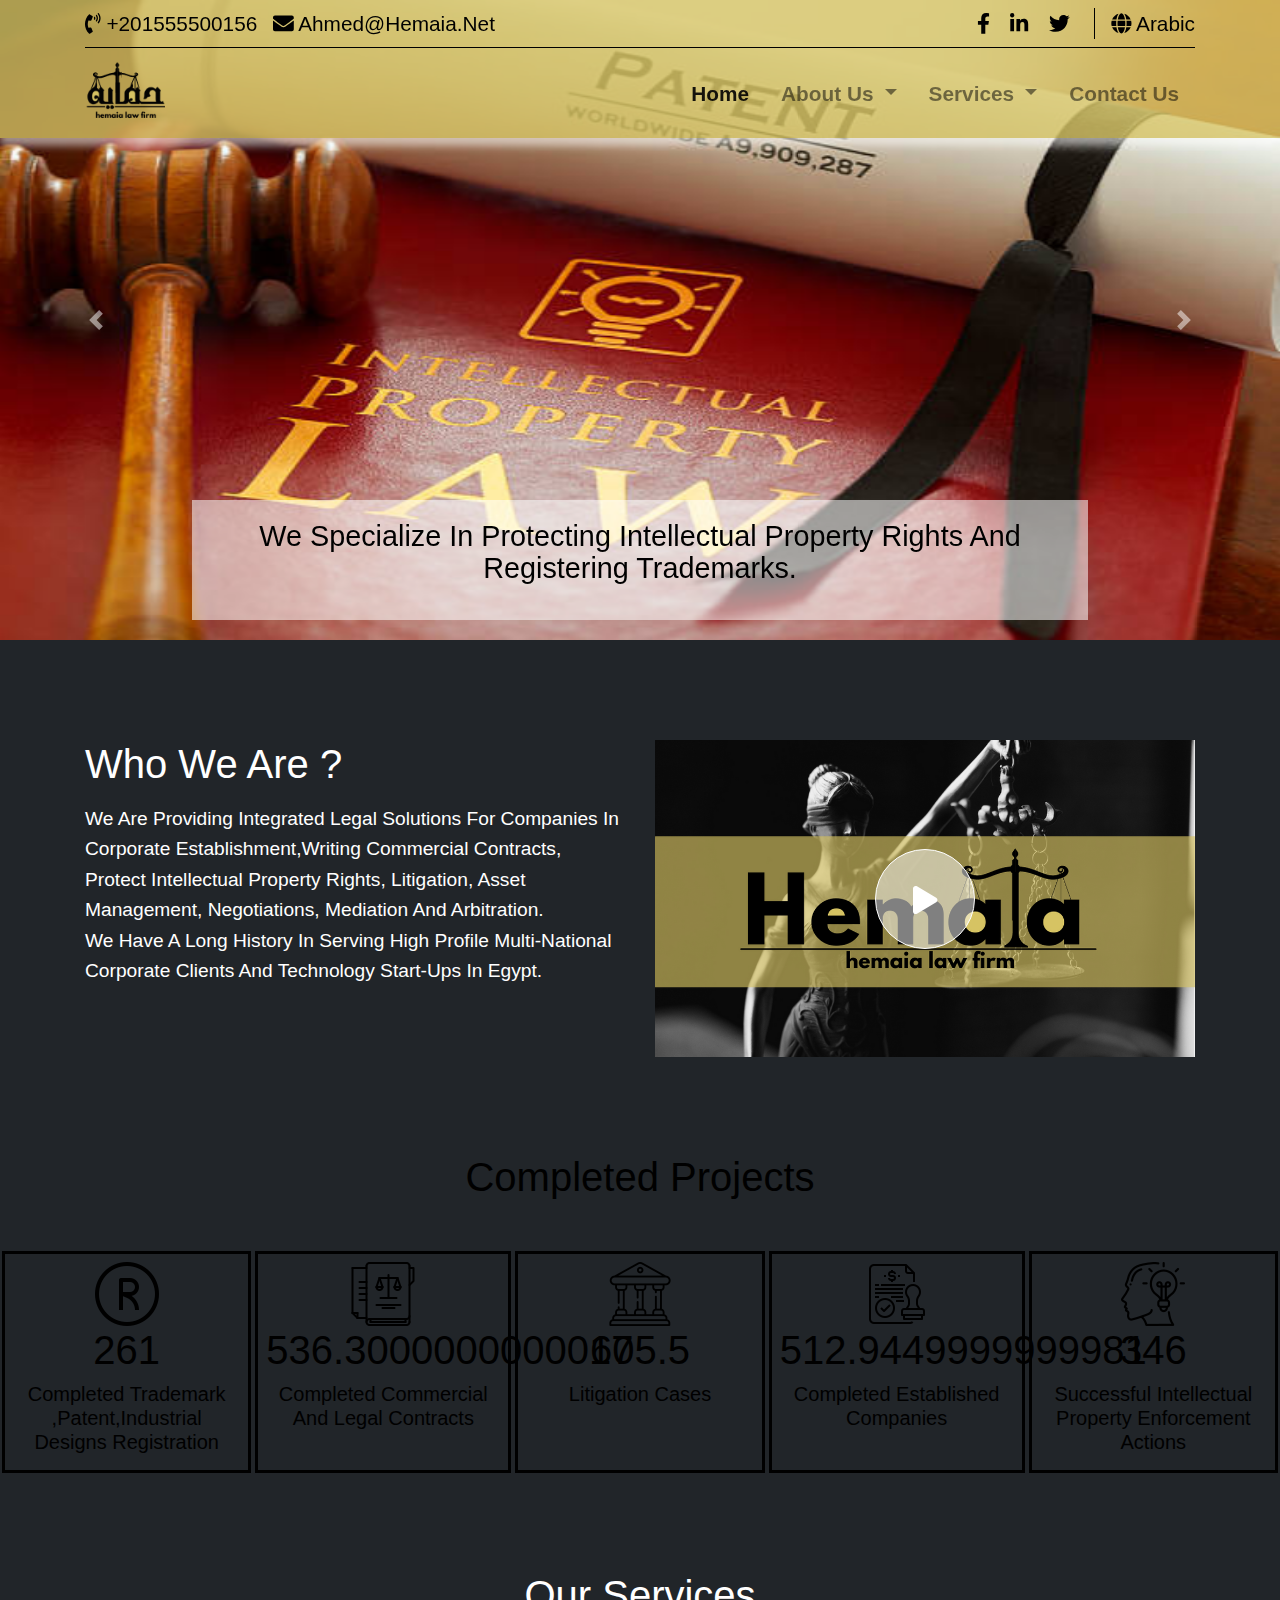
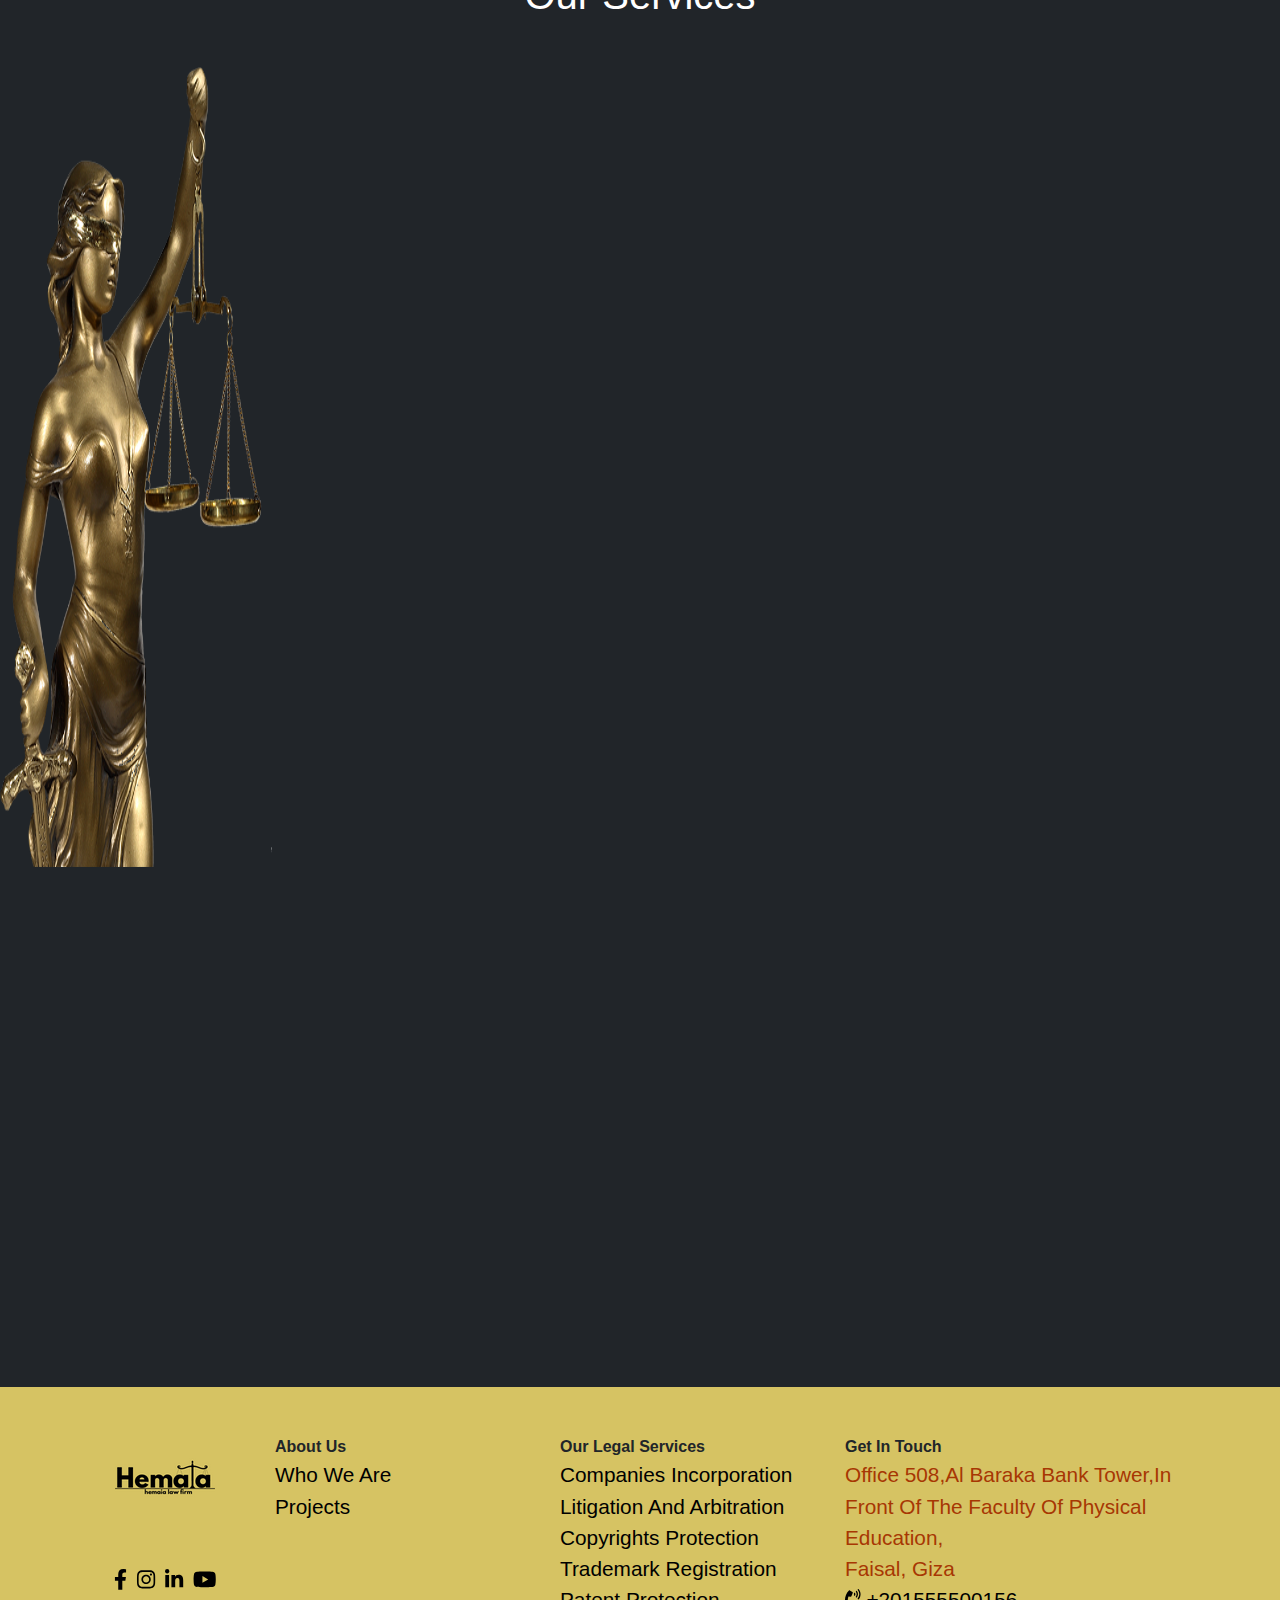
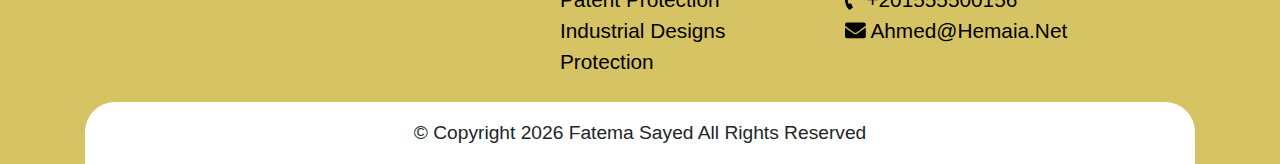
==== index.html @ 81401837 "Update index.html" ====
<!DOCTYPE html>
<html lang="en">

<head>
	<meta charset="UTF-8">
	<meta name="viewport" content="width=device-width, initial-scale=1.0, viewport-fit=cover">
	<meta http-equiv="X-UA-Compatible" content="ie=edge">
	<title>Hemaia law firm</title>
	<link rel="canonical" href="https://hemaia.net" />
	<meta content=""
		description="legal services,intellectual propperty law, Litigation And Arbitration Services,Industrial Design Protection ">
	<link rel="shortcut icon" href="img/hemaia4.png">

	<!-- Bootstrap 4.5 CSS -->
	<link rel="stylesheet" href="css/bootstrap.min.css">
	<!-- Style CSS -->
	<link rel="stylesheet" href="css/style.css">
	<!-- Google Fonts -->

	<!--AOS animation library-->
	<link href="https://unpkg.com/aos@2.3.1/dist/aos.css" rel="stylesheet">
</head>

<body>

	<!-- Top Bar -->
	<header>
		<div class="container">
			<div class="head-header">
				<div class="d-flex align-items-center justify-content-between">
					<div class="left-head">
						<a href="tel:+201555500156"><i class="fas fa-phone-volume"></i> <span
								class="phone-rtl">+201555500156</span> </a>
						<a href="mailto:ahmed@hemaia.net"><i class="fas fa-envelope"></i>
							ahmed@hemaia.net</a>
					</div>
					<div class="right-head d-flex align-items-center">
						<div class="social-head">
							<a href="https://www.facebook.com/hemaialaw" target="_blank"><i
									class="fab fab fa-facebook-f"></i></a>

							<a href="https://www.linkedin.com/company/hemaialaw" target="_blank"><i
									class="fab fab fa-linkedin-in"></i></a>
							<a href="https://www.twitter.com/hemaialaw" target="_blank"><i
									class="fab fab fa-twitter"></i></a>
						</div>
						<a rel="alternate " class="d-block langs" hreflang="ar" data-toggle="tooltip"
							data-placement="bottom" title="" href="ar/الرئيسيه.html">
							<i class="fa fa-globe"></i>
							Arabic
						</a>
					</div>
				</div>
			</div>

			<!-- Navigation -->
			<nav class="navbar navbar-expand-lg navbar-light">
				<a class="navbar-brand" href="index.html"><img src="img/sitelogo3.png" alt="logo"></a>
				<button class="navbar-toggler" type="button" data-toggle="collapse" data-target="#navbarResponsive">
					<span class="navbar-toggler-icon"></span>
				</button>
				<div class="collapse navbar-collapse" id="navbarResponsive">
					<ul class="navbar-nav ml-auto ">
						<li class="nav-item">
							<a class="nav-link active" href="#">Home</a>
						</li>

						<li class="nav-item dropdown">
							<a class="nav-link dropdown-toggle" href="#" id="navbarDropdown" role="button"
								data-toggle="dropdown">
								about us
							</a>
							<ul class="dropdown-menu" aria-labelledby="navbarDropdown">
								<li><a class="dropdown-item" href="#who-we-are">who we are</a></li>
								<li>
									<hr class="dropdown-divider">
								</li>
								<li><a class="dropdown-item" href="#projects">projects</a></li>
								<li>
									<hr class="dropdown-divider">
								</li>

							</ul>
						</li>
						<li class="nav-item dropdown">
							<a class="nav-link dropdown-toggle" href="#" id="navbarDropdown" role="button"
								data-toggle="dropdown">
								services
							</a>
							<ul class="dropdown-menu" aria-labelledby="navbarDropdown">
								<li><a class="dropdown-item" href="en/Companies-Incorporation.html">companies
										Incorporation</a></li>
								<li>
									<hr class="dropdown-divider">
								</li>
								<li><a class="dropdown-item" href="en/Litigation-And-Arbitration.html">Litigation And
										Arbitration</a></li>
								<li>
									<hr class="dropdown-divider">
								</li>
								<li><a class="dropdown-item" href="en/Copyrights-protection.html">Copyrights
										protection</a></li>
								<li>
									<hr class="dropdown-divider">
								</li>
								<li><a class="dropdown-item" href="en/Trademark-Registration.html">Trademark
										Registration</a></li>
								<li>
									<hr class="dropdown-divider">
								</li>
								<li><a class="dropdown-item" href="en/Patent-Protection.html">patent protection</a></li>
								<li>
									<hr class="dropdown-divider">
								</li>
								<li><a class="dropdown-item" href="en/Industrial-Design-Protection.html">Industrial
										Designs Protection</a></li>
							</ul>
						</li>
						<li class="nav-item">
							<a class="nav-link" href="#contact-us">contact us</a>
						</li>

					</ul>

				</div>
			</nav>
		</div>
	</header>
	<!-- End Top Bar -->
	<div class="all">
		<!-- Image Carousel -->

		<div id="carousel" class="carousel slide" data-ride="carousel" data-interval="7000">
			<!-- Carousel Content -->
			<div class="carousel-inner">
				<div class="carousel-item active">
					<img src="img/carousel/1.jpg" class="w-100" alt="...">
					<div class="carousel-caption d-md-block" data-aos="zoom-in">

						<p>We specialize in protecting intellectual property rights and registering trademarks.</p>
					</div>
				</div>
				<div class="carousel-item">
					<img src="img/carousel/2.jpg" class=" w-100" alt="...">
					<div class="carousel-caption d-md-block">

						<p>We resolve disputes between parties in local and international courts.</p>
					</div>
				</div>
				<div class="carousel-item">
					<img src="img/carousel/3.jpg" class="w-100" alt="...">
					<div class="carousel-caption d-md-block">

						<p>Experts in establishing companies and choosing the most appropriate legal entity for your
							business.</p>
					</div>
				</div>
			</div>

			<!-- Previous & Next Buttons -->
			<a href="#carousel" class="carousel-control-prev" role="button" data-slide="prev">
				<span class="carousel-control-prev-icon"></span>
			</a>
			<a href="#carousel" class="carousel-control-next" role="button" data-slide="next">
				<span class="carousel-control-next-icon"></span>
			</a>

		</div>



		<!-- End Carousel Content -->


		<!-- who we are section  -->
		<section class="section-aboutus pb-5" id="who-we-are">
			<div class="container">
				<div class="row">
					<div class="col-md-6">
						<div class="txt-about">
							<strong class="h1 d-block">Who We Are ?</strong>
							<p>
							</p>
							<p>we are Providing integrated legal solutions for companies in corporate establishment,Writing commercial contracts, protect intellectual property rights, litigation, asset management, negotiations, mediation and arbitration.
								<br>
								 We have a long history in serving high profile multi-national corporate clients and technology start-ups in Egypt.
								</p>
						
						
						</div>
					</div>
					<div class="col-md-6">
						<div class="img-about">
							<img src="img/1.png" class="img-fluid" alt="hemaialaw">
							<div id="play" data-fancybox="" class="btn-play-vid" savefrom_lm_index="0" savefrom_lm="1">
								<i class="fas fa-sm fa-play"></i></div>
						</div>
						<div class="overlay">
							<div class="vido">
								<iframe width="560" height="315" src="https://www.youtube.com/embed/O90kSaOkLmg" title="YouTube video player" frameborder="0" allow="accelerometer; autoplay; clipboard-write; encrypted-media; gyroscope; picture-in-picture" allowfullscreen></iframe>
							</div>
						</div>
					</div>
				</div>
			</div>
		</section>

		<!-- counter section -->
		<section class="section-counter py-5" id="projects">
			<div class="sec-title text-center mb-5">
				<strong class="h1 d-block">completed projects</strong>
			</div>
			<div class="d-flex">
				<div class="item-counter w_20">
					<div class="icon-img"><img src="img/trademark.png" alt=""></div>
					<div class=" counter h1 d-block " data-target="300">0</div>
					<strong class="h5 d-block title">Completed Trademark ,Patent,industrial designs
						registration</strong>
				</div>
				<div class="item-counter w_20">
					<div class="icon-img"><img src="img/case.png" alt=""></div>
					<div class="counter h1 d-block " data-target="620">0</div>
					<strong class="h5 d-block title">Completed Commercial and legal contracts</strong>
				</div>
				<div class="item-counter w_20">
					<div class="icon-img"><img src="img/court.png" alt=""></div>
					<div class="counter h1 d-block " data-target="700">0</div>
					<strong class="h5 d-block title">Litigation Cases </strong>
				</div>
				<div class="item-counter w_20">
					<div class="icon-img"><img src="img/certificate.png" alt=""></div>
					<div class="counter h1 d-block " data-target="593">0</div>
					<strong class="h5 d-block title">Completed established companies</strong>
				</div>
				<div class="item-counter w_20">
					<div class="icon-img"><img src="img/idea.png" alt=""></div>
					<div class="counter h1 d-block " data-target="400">0</div>
					<strong class="h5 d-block title">Successful Intellectual Property Enforcement Actions</strong>
				</div>
			</div>
		</section>



		<!-- start 6 flex boxes services Section -->
		<div class="sec-title text-center my-5" id="our-services">
			<strong class="h1 d-block">our services</strong>
		</div>
		<div class="back">
			<img src="img/justice.png">
		</div>

		<div class="our-services " id="our-services">

			<div class="service">
				<div class="box" data-aos="zoom-in" id="box 1">
					<div class="sora"><img src="img/3.jpg" alt="Intellectual-property"></div>
					<div class="content">
						<h3>Companies Incorporation Law </h3>
						<p> Incorporation is the legal process used to form a corporate entity or company
							We are specialize in Arab and international corporate law
						</p>
						<button><a href="en/Companies-Incorporation.html">learn more</a></button>
					</div>
				</div>

				<div class="box" data-aos="zoom-in" id="box 2">
					<div class="sora"> <img src="img/Trademark registration.jpg" alt="Trademark-registration"></div>
					<div class="content">
						<h3>Trademark registration</h3>
						<p>
							a trademark is the most important asset in your Business
							we providing you with a customized approach on protecting and enforcing your trademark(s)
						</p>

						<button><a href="en/Trademark-Registration.html">learn more</a></button>
					</div>
				</div>


				<div class="box" data-aos="zoom-in" id="box 3">
					<div class="sora"> <img src="img/patent5.jpg" alt="Patent-Protection"></div>
					<div class="content">
						<h3>patent protection</h3>
						<p>with us the invention cannot be commercially made, used, distributed or sold without the
							patent owner's consent.

						</p>
						<button><a href="en/Patent-Protection.html">learn more</a></button>
					</div>
				</div>

				<div class="box" data-aos="zoom-in" id="box 4">
					<div class="sora"><img src="img/copyright.jpg" alt="Copyrights-protection"></div>
					<div class="content">
						<h3>copyrights</h3>
						<p>we register and protect all the different types of works, including paintings,
							photographs, illustrations, musical compositions, sound recordings, computer programs,
							books, poems, blog posts, movies, architectural works, plays, and so much more!

						</p>
						<button><a href="en/Copyrights-protection.html">learn more</a></button>
					</div>
				</div>

				<div class="box" data-aos="zoom-in" id="box 5">
					<div class="sora"><img src="img/patent2.jpg" alt="Industrial-Design-Protection"></div>
					<div class="content">
						<h3> industrial designs protection</h3>
						<p>We take all legal measures to prevent third parties from making, selling or importing
							articles bearing or embodying a design which is a copy, or substantially a copy, of the
							protected design,
						</p>
						<button><a href="en/Industrial-Design-Protection.html">learn more</a></button>
					</div>
				</div>

				<div class="box" data-aos="zoom-in" id="box 6">
					<div class="sora"> <img src="img/2.jpg" alt="Litigation-And-Arbitration"></div>
					<div class="content">
						<h3>Litigation and Arbitration services</h3>
						<p>We resolve disputes between parties in local and international courts
						</p>
						<button><a href="en/Litigation-And-Arbitration.html">learn more</a></button>
					</div>
				</div>
			</div>
		</div>


	</div>


	<!-- Start footer -->
	<footer class="pt-5" id="contact-us">
		<div class="container">
			<div class="row">
				<div class="col-md-2">
					<div class="wedget-footer">
						<div class="logo-footer text-center">
							<img src="img/sitelogo.png" class="img-fluid d-block m-auto" alt="">
						</div>
						<div class="social-footer mt-4  d-flex justify-content-center align-items-center">
							<a href="https://www.facebook.com/officialNALandPartners" target="_blank"><i
									class="fab fab fa-facebook-f"></i></a>
							<a href="https://www.instagram.com/nal.law.firm" target="_blank"><i
									class="fab fab fa-instagram"></i></a>
							<a href="https://www.linkedin.com/company/nal-&amp;-partners/" target="_blank"><i
									class="fab fab fa-linkedin-in"></i></a>
							<a href="https://www.youtube.com/channel/UCwtufWCZyYwvlCOz3Xok8Og" target="_blank"><i
									class="fab fab fa-youtube"></i></a>
						</div>
					</div>
				</div>
				<div class="col-md-3">
					<div class="wedget-footer">
						<strong class="title d-block">about us</strong>
						<ul>
							<li><a href="#who-we-are">who we are</a></li>

							<li><a href="#projects">projects</a></li>
						</ul>
					</div>
				</div>
				<div class="col-md-3">
					<div class="wedget-footer">
						<strong class="title d-block">our legal Services</strong>
						<ul>
							<li><a href="en/Companies-Incorporation.html">companies Incorporation</a></li>

							<li><a href="en/Litigation-And-Arbitration.html">Litigation And Arbitration</a></li>

							<li><a href="en/Copyrights-protection.html">Copyrights protection</a></li>

							<li><a href="en/Trademark-Registration.html">Trademark Registration</a></li>

							<li><a href="en/Patent-Protection.html">patent protection</a></li>

							<li><a href="en/Industrial-Design-Protection.html">Industrial Designs Protection</a></li>
						</ul>
					</div>
				</div>
				<div class="col-md-4">
					<div class="wedget-footer">
						<strong class="title d-block">Get In Touch</strong>
						<ul class="d-block contact-info-footer">
							<li class="address">
								Office 508,Al Baraka Bank Tower,In front of the Faculty of Physical Education,<br>
								Faisal, Giza
							</li>
							<li><a href="tel:+201555500156"><i class="fas fa-phone-volume"></i> <span
										class="phone-rtl">+201555500156</span> </a></li>
							<li><a href="mailto:ahmed@hemaia.net"><i class="fas fa-envelope"></i>
									ahmed@hemaia.net</a></li>
						</ul>
					</div>
				</div>
			</div>
			<div class="copyrights mt-4 text-center">
				<p class="m-0">© Copyright
					<script type="text/javascript">
						var d = new Date();
						document.write(d.getFullYear());
					</script>
					fatema sayed All Rights Reserved
				</p>
				<!--<p class="m-0">Design and Developed <a href="">E-Bakers</a></p>-->
			</div>
		</div>
	</footer>



	<!-- jQuery -->
	<script src="js/jquery-3.5.1.min.js"></script>
	<!-- Bootstrap 4.5 JS -->
	<script src="js/bootstrap.min.js"></script>
	<!-- Popper JS -->
	<script src="js/popper.min.js"></script>
	<!-- Font Awesome -->
	<script src="js/all.min.js"></script>
	<script src="js/main.js"></script>
	<!-- End Script Source Files -->
	<!--AOS library-->
	<script src="https://unpkg.com/aos@2.3.1/dist/aos.js"></script>
	<script>
		AOS.init({
			duration: 2000,

		});
	</script>
</body>

</html>
---- css/style.css ----
/*-- Body Reset --*/
body {
  overflow-x: hidden;
  margin: 0;

  font-weight: 400;
  line-height: 1.5;
  background-color: #fff;
  -webkit-text-size-adjust: 100%;
  box-sizing: border-box;
}
html{
  scroll-behavior:smooth;
}
.all{
  background-color: #212529;
  color:white;
}
:root {
  --mainColor: #D6C363 ;
  --mainColorRGB:white;
  --secondColor:black;
}
p{
  
  line-height: 1.9rem;
  font-size: 1.2rem;
}
ul {
  list-style: none;
  padding: 0;
  margin: 0;
}
a{
  text-decoration: none;
  color:var(--secondColor);
  font-size: 1.3rem;
}
a:hover{
  color:var(--mainColorRGB)!important;
}
h3{
  color:black;
  font-weight: bolder;
  padding:2% 0 0 0;
}

/*============= TOP BAR HEADER =============*/
header {
 position:absolute;
  top: 0;
  left: 0;
  width: 100%;
  z-index: 9;
  background-color:#d6c363cb;
  box-shadow: 0 .5rem .5rem rgba(255, 255, 255, 0.541);
  
}
.head-header {
  border-bottom: 1px solid black;
  padding: .5rem 0;

}

.head-header .left-head a {
  font-family: 'Rubik', sans-serif;
  font-weight: 100;
}

.head-header .left-head a:first-child {
  margin-right: .6rem
}

.head-header .left-head a i {
  width: 20px;
}


.social-head a {
  color: black;
  margin: auto .5rem;
}

.social-head a i {
  transition: 0.4s;
}

.social-head a:hover {
  color: #D6C363;
}

.relative{
  position: relative;
  background-color: #D6C363;
}
.head-header .right-head a.langs {
  margin-left: 1rem;
  border-left: 1px solid black;
  padding-left: 1rem;
}

/*============= NAVIGATION =============*/
.navbar-brand img{
 max-height:5rem;
}
.navbar{
  padding:0
  
}
  
.nav-item{
  padding:.5rem;

  font-weight: bolder;

}
.dropdown-menu{
  background-color:#d6c363;
  border: transparent;
}

.dropdown-item{
  padding-left: 5px;
  padding-right: 5px;
 
  text-align: center;
 
}
.dropdown-item:hover{
  background-color: transparent;
}


.carousel-caption{
  color:black;
  
  background-color: rgba(255, 255, 255, 0.548);
  overflow-x: hidden;
}
.carousel-caption p{

  font-size: 1.8rem;
  line-height: 2rem;
}


.carousel-item{
  height: 40rem;
}
.carousel-item img{
  height: 100%;
}
/*start about us section*/
.section-counter {
  background-size: cover;
  background-attachment: fixed;
  position: relative;
  z-index: 1;
  background-image: url(../img/counterbacground.png);
  background-position: center;
  color:black;
  margin: auto;
}
.txt strong, body {
  /* font-family: 'Rubik', sans-serif; */
  font-family: 'Poppins', sans-serif;
  text-transform: capitalize !important;
}
.item-counter {
  padding: .5rem;
  text-align: center;
  border: 3px solid black;
  margin:2px;
  background-color: transparent;
}

.w_20 {
  width: 20%;
}


.section-aboutus{
  margin-top:100px;
}
.btn-play-vid {
  position: absolute;
  top: 50%;
  left: 50%;
  transform: translate(-50%, -50%);
  display: inline-block;
  width: 100px;
  height: 100px;
  line-height: 100px;
  text-align: center;
  border-radius: 50%;
  background-color: rgba(255, 255, 255, 0.5);
  border: 1px solid #fff;
  color: #fff;
  font-size: 2rem;
  animation: shadow-pulse 1s infinite;
  cursor: pointer;
  z-index: 1;
}
.img-about {
  position: relative;
}
.img-about::before {
  content: "";
  position: absolute;
  top: 0;
  left: 0;
  width: 100%;
  height: 100%;
  transition: 0.5s;
}
.img-about:hover::before {
  background-color: rgba(0, 0, 0, 0.2);
}
.img-about:hover::after {
  top: 10px;
  left: -10px;
  background-color: var(--mainColor);
}
.img-about::after {
  content: "";
  position: absolute;
  top: 0;
  left: 0;
  width: 100%;
  height: 100%;
  z-index: -1;
  transition: 0.5s;
}

.btn-play-vid:hover {
  color: #fff;
}

@keyframes shadow-pulse {
  0% {
      box-shadow: 0 0 0 0px rgba(255, 255, 255, 0.5);
  }

  100% {
      box-shadow: 0 0 0 35px rgba(255, 255, 255, 0)
  }
}
.overlay{
  background-color:rgba(0, 0, 0, 0.911);
position: fixed;
top:0px;
bottom: 0px;
left:0px;
right:0px;
z-index: 1000;
display: none;
}
.overlay-active{
  display: block;
}
.vido{
  position: relative;
  width: 100%;
  padding-bottom: 35%; 
  height: 0;
}
.vido iframe{
  position: absolute;
  top: 10%;
  /* left: 15%; */
  /* bottom: 5%; */
  right: 17%;
  width: 70%;
  height: 100%;
}
/*start services section*/

.our-services .service{
  display:flex;
  flex-wrap: wrap; 
  margin:auto;
  padding:5% 0 10% 10%;
   justify-content: space-around;
   
}

.our-services .service .box{
  
padding: 4px;
cursor: pointer;
width:25%;/* the half of the headerbox*/
box-sizing: border-box;/* to prevent including porder and padding size to the div size dont use margin if you want to insert margin you have to supstrict it from plan width*/
margin:1% ;
align-items: center;
text-align: center;
border-radius:10px;
border: 1px solid black;
position: relative;
background-color: #D6C363;
box-shadow: 5px 5px 5px grey;
height: auto;
overflow-x: hidden;

}
.box p{
  color:black;
}

/*
.our-services .service .box:hover{
box-shadow:gray;
border:#004aad;
background-color: #004bad5f;
border-radius: 10px;
}
*/
.our-services .service .box .sora{
  border-radius: 4px;
  text-align: center;
  width:100%;
  height: 10rem;
 

}

.our-services .service .box .sora img{
width: 100%;
height: 100%;
object-fit: cover;
border-radius: 10px;

}
.our-services .service .box button{
 
  font-size: 1.2rem;
  border-radius: 15px;
  padding: 5px;
  border:3px solid black;
 
  animation: o 3s infinite ;
}
@keyframes o{
  0%,100%{ border-radius: 0px;
  letter-spacing: normal;  }
    
    50%{border-radius: 10px;
      letter-spacing: 2px; }

}

.box a:hover{
  color:#D6C363 !important;
}
/*start footer section*/


.back{
  position: absolute;
  width: 17rem;
  height:50rem;
  left: 0px;


}
.back img{
  width:100%;
  height: 100%;
}

footer{
  background-color:#D6C363 ;

}
.copyrights {
  background-color: #fff;
  border-radius: 30px 30px 0 0;
  padding: 1rem;
}
.social-footer a{
  padding:5px;
}
.address{
  font-size: 1.3rem;
  color:#a73703
}



/*start the services pages*/

.display-content{
  width:74%;
  padding:40px;
  box-sizing: border-box;
}
.contento{
  text-align: center;
  display: none;
  flex-wrap: wrap;
}

.table-of-content{

height:fit-content; /* Full-height: remove this if you want "auto" height */
width:20%; /* Set the width of the sidebar */
background-color:black;
padding: 20px;
padding-top: none;
box-sizing: border-box;

}
.table-of-content a{
  color:white;
 
}
.table-of-content li{
  text-align: center;
  border-bottom: 2px dotted white;
  padding: 20px;
}
.table-of-content li:hover{
background-color:#D6C363  ;
}
.hy{
  position: relative;
  display: flex;
  
}
@media (max-width: 767.98px){
header >.container {
    max-width: 100% !important;
    padding: 0 1rem;
}

@media (max-width: 570px) {
  .head-header > div.d-flex {
    flex-direction: column;
  }
  .head-header .left-head{
    padding-bottom: 10px;
  }
}

@media (max-width: 767.98px){
.item-counter {
  max-width: 47%;
    flex: 0 0 50%;
    margin-bottom: .5rem;
    padding: 1rem .4rem;
}
.wedget-footer {
  border-bottom: 1px dashed white;
  padding: 1rem 0;
}



.item-counter .title {
  font-size: 14px;
}

.section-counter .d-flex {
  flex-wrap: wrap;
}

.item-counter:last-child {
  max-width: 100%;
  flex: 0 0 100%;
}
}

@media (max-width:991px){
  .our-services .service{
padding:10%;


  }


  .our-services .service .box{
    text-align: center;
    margin:10px;
    width:46%;
  }
  .whol-page{
    display:flex;
    flex-direction:column;
  }
 .display-content{
    margin: 10px;
    width:97%;
    padding:15px;
   
  }
  .table-of-content{
    display:none;
  
  }

}
@media (max-width:650px){
  .our-services .service .box{
      text-align: center;
      margin:10px;
      width:100%;
  }
}


/*============= CAROUSEL =============*/



/*---Change Carousel Transition Speed --*/


/*-- Carousel Content --*/



/*===== FIXED BACKGROUND IMG =====*/

.fixed-background {
  overflow: hidden; /*-- Correction for iOS --*/
}


/*-- Emoji Navbar --*/



/*============= FOOTER =============*/



/*============= SOCKET =============*/



/*============= MEDIA QUERIES =============*/

/* Devices under 1199px (xl) */
@media (max-width: 1199.98px) {

}
/* Devices under 768px (md) */
@media (max-width: 767.98px) {

}


/*============ BOOTSTRAP BREAK POINTS:

Extra small (xs) devices (portrait phones, less than 576px)
No media query since this is the default in Bootstrap

Small (sm) devices (landscape phones, 576px and up)
@media (min-width: 576px) { ... }

Medium (md) devices (tablets, 768px and up)
@media (min-width: 768px) { ... }

Large (lg) devices (desktops, 992px and up)
@media (min-width: 992px) { ... }

Extra (xl) large devices (large desktops, 1200px and up)
@media (min-width: 1200px) { ... }

=============*/

/*-- Bootstrap Mobile Gutter Fix --*/
.row, .container-fluid {
  margin-left: 0px !important;
  margin-right: 0px !important;
}

/*-- Fixed Background Image --*/
.fixed-background {
  position: relative;
  width: 100%;
  z-index: 1000!important;
}
.fixed-wrap {
  clip: rect(0, auto, auto, 0);
  position: absolute;
  top: 0;
  left: 0;
  width: 100%;
  height: 100%;
  z-index: -999 !important;
}
.fixed {
  z-index: -999!important;
  display: block;
  top: 0;
  left: 0;
  width: 100%;
  height: 100%;
  background-size: cover;
  background-position: center center;
  -webkit-transform: translateZ(0);
  transform: translateZ(0);
  will-change: transform;
}





}
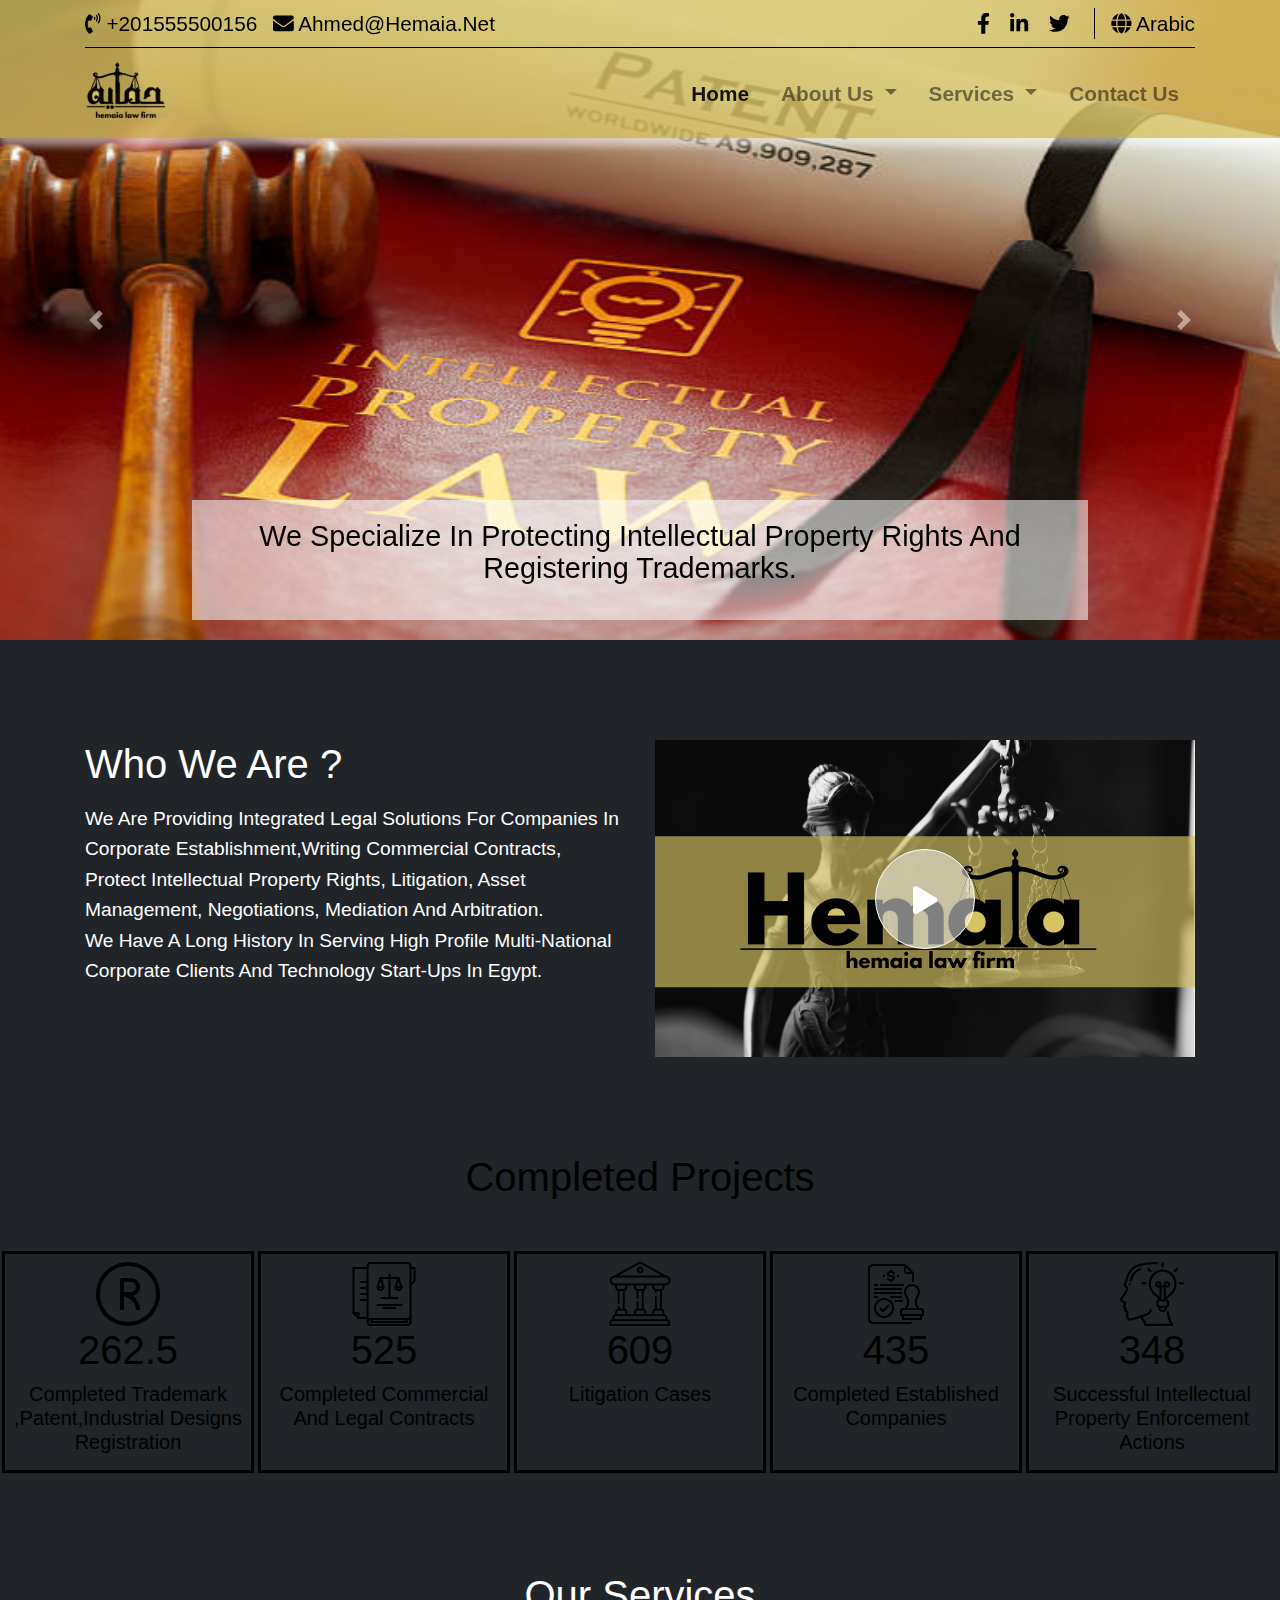
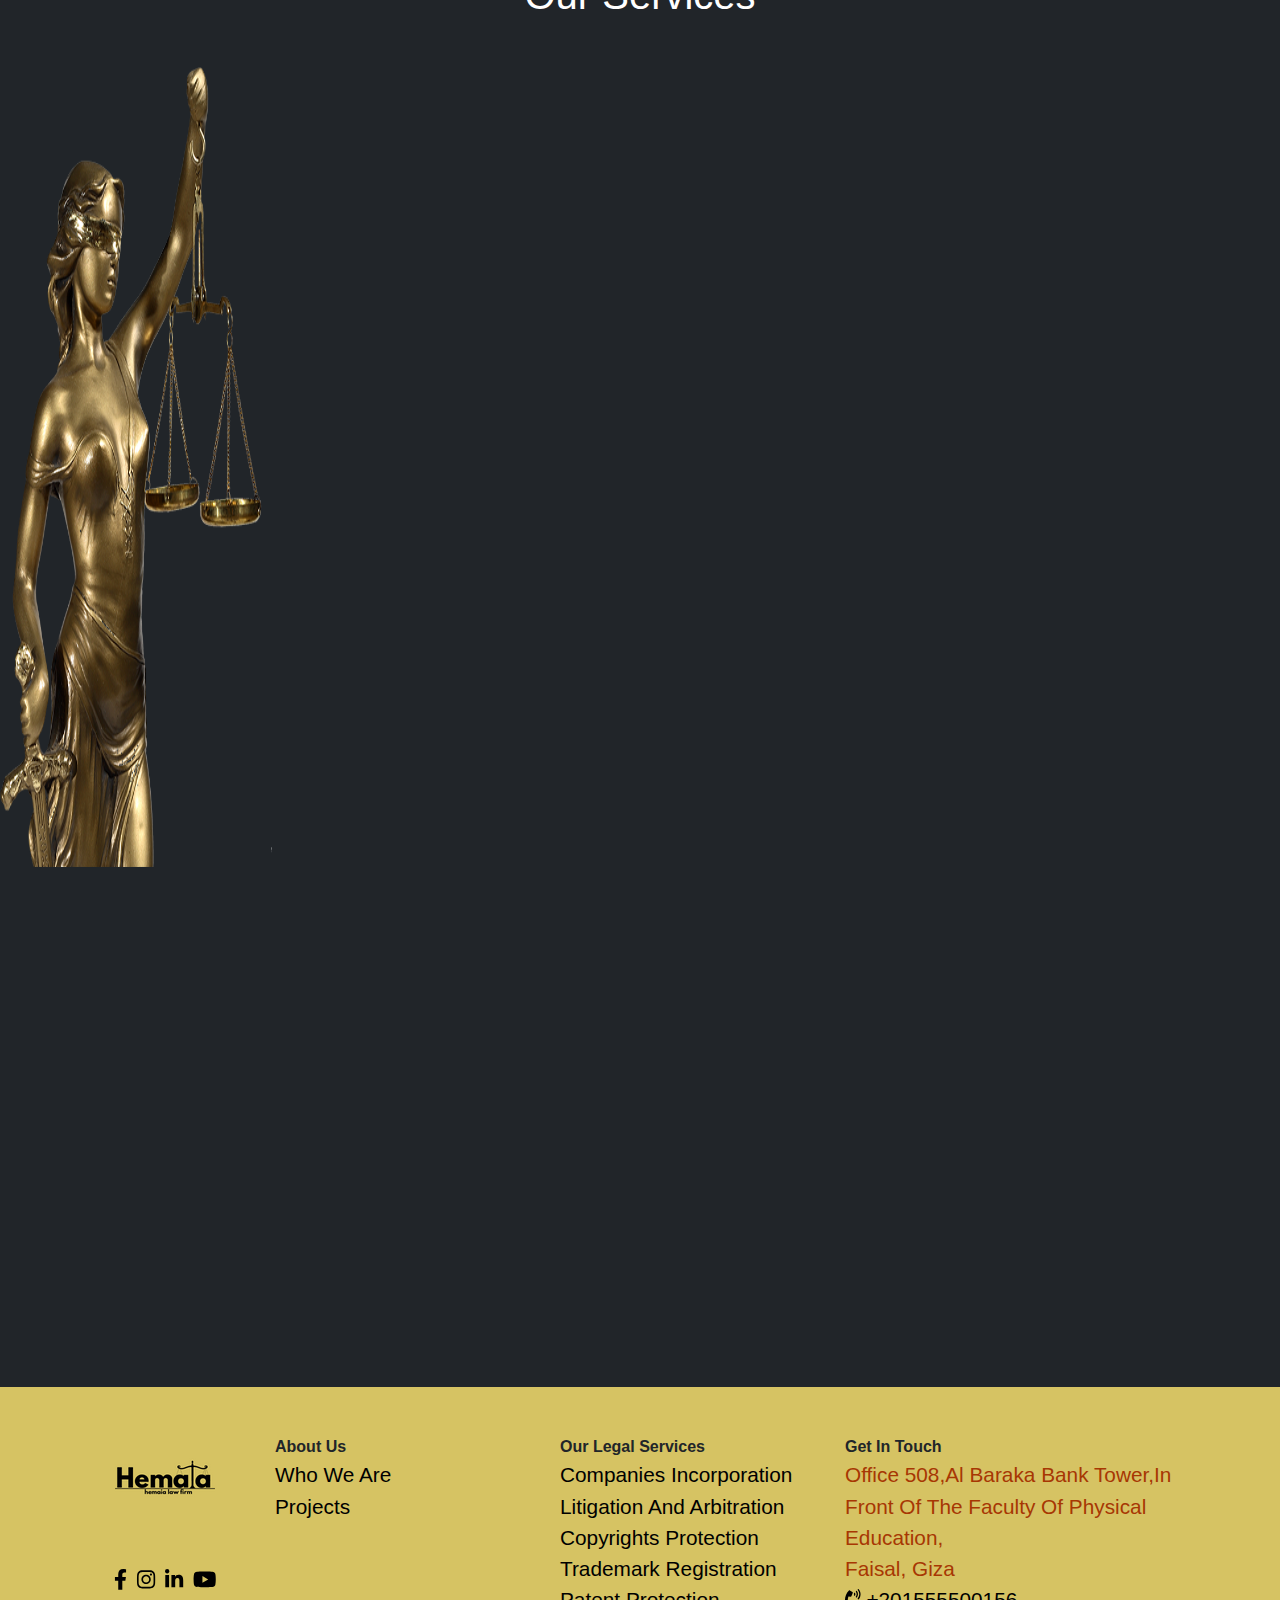
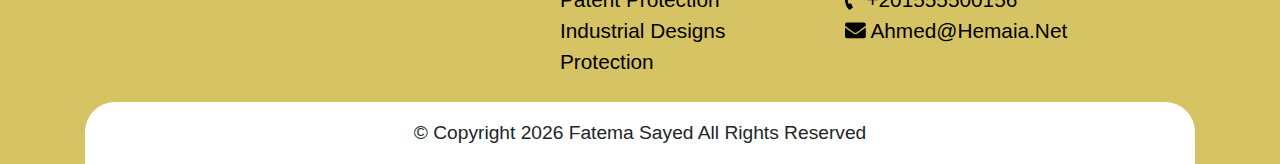
==== commit d18994e4: "Update index.html" ====
--- a/index.html
+++ b/index.html
@@ -219,7 +219,7 @@
 				</div>
 				<div class="item-counter w_20">
 					<div class="icon-img"><img src="img/case.png" alt=""></div>
-					<div class="counter h1 d-block " data-target="620">0</div>
+					<div class="counter h1 d-block " data-target="600">0</div>
 					<strong class="h5 d-block title">Completed Commercial and legal contracts</strong>
 				</div>
 				<div class="item-counter w_20">
@@ -229,7 +229,7 @@
 				</div>
 				<div class="item-counter w_20">
 					<div class="icon-img"><img src="img/certificate.png" alt=""></div>
-					<div class="counter h1 d-block " data-target="593">0</div>
+					<div class="counter h1 d-block " data-target="500">0</div>
 					<strong class="h5 d-block title">Completed established companies</strong>
 				</div>
 				<div class="item-counter w_20">
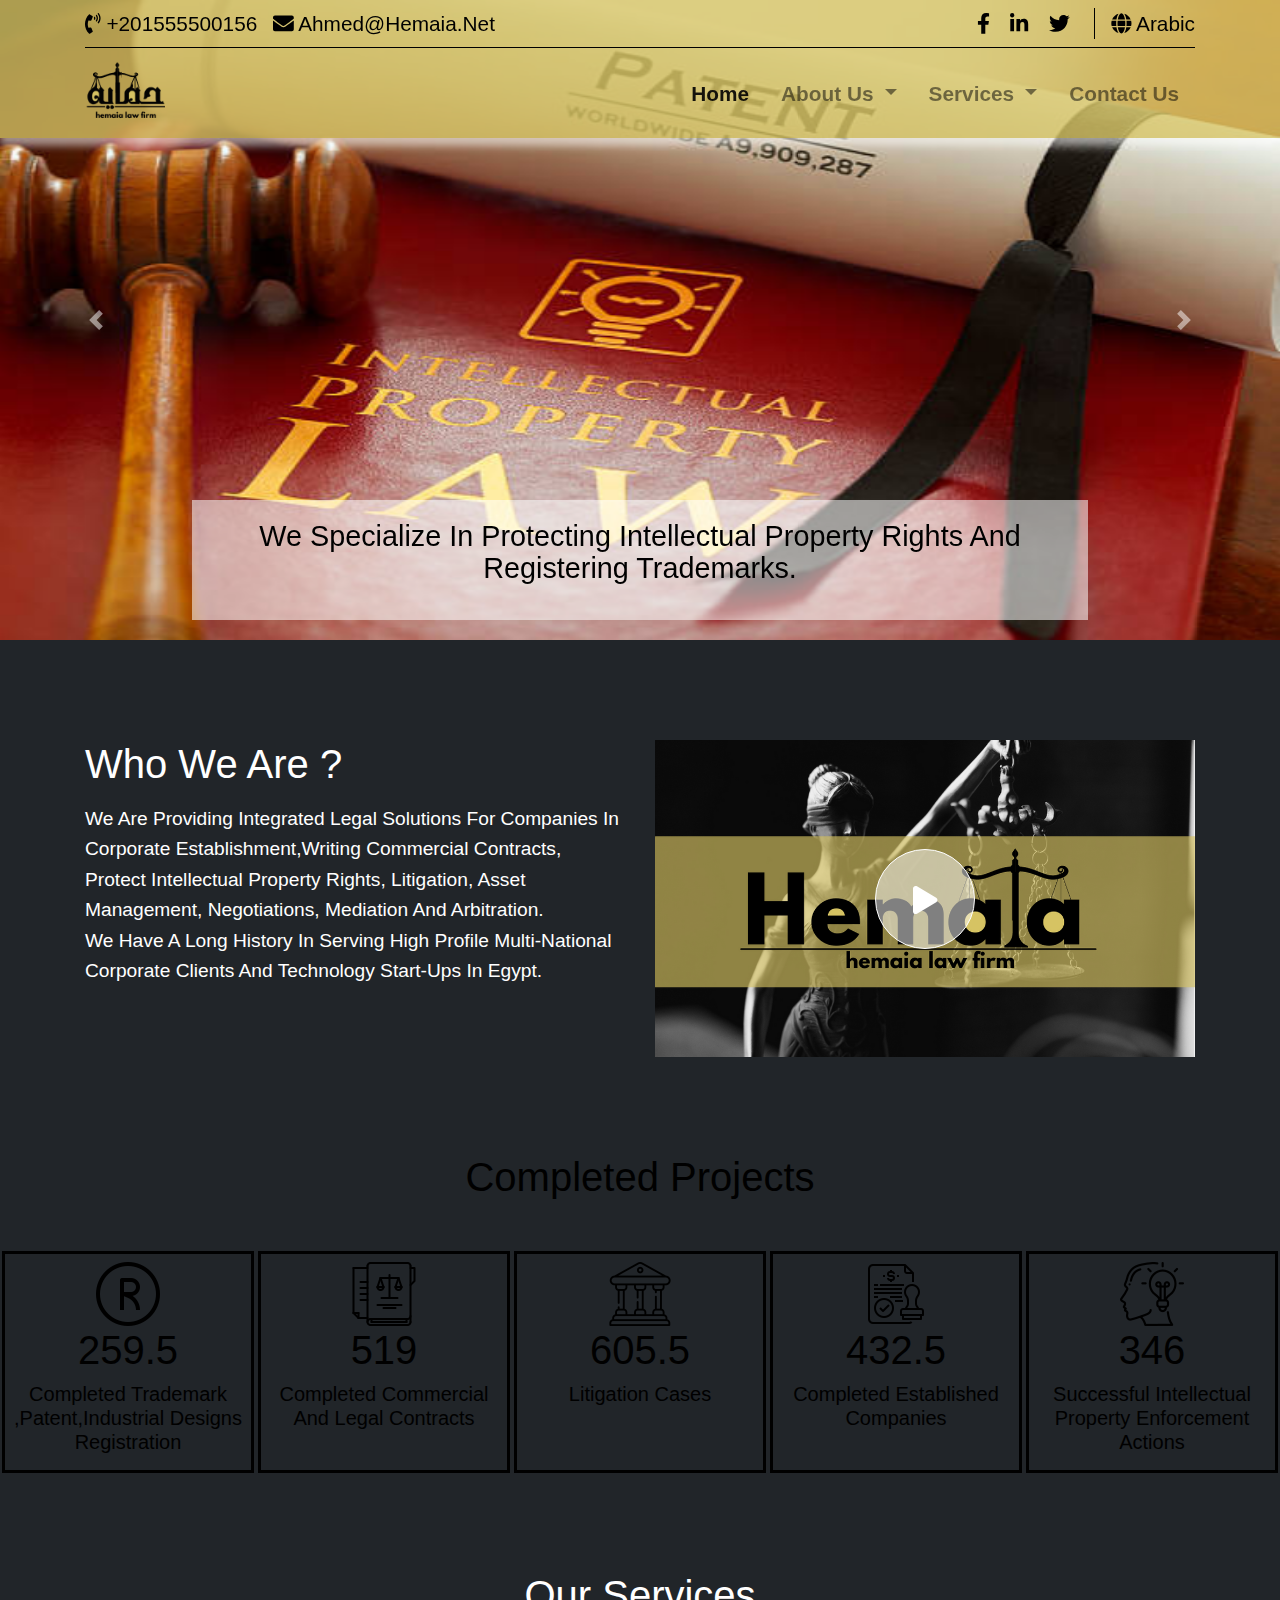
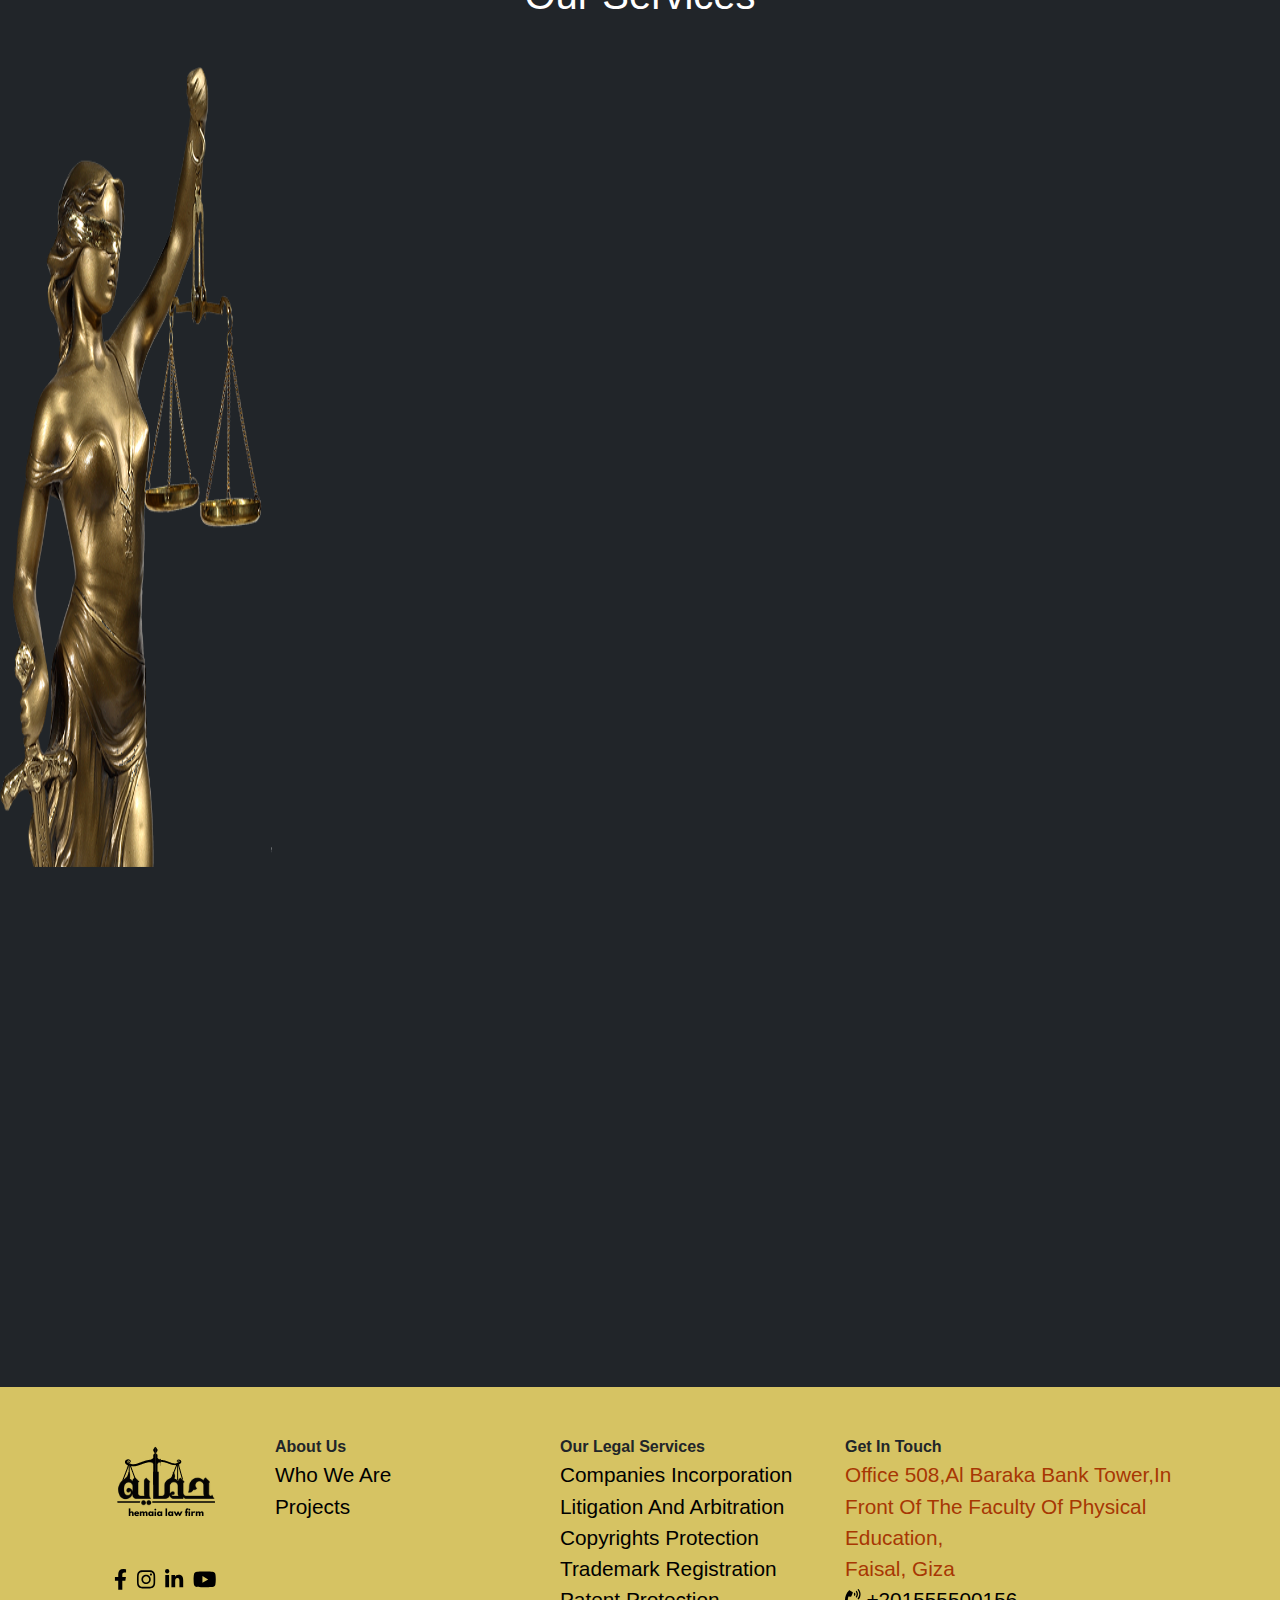
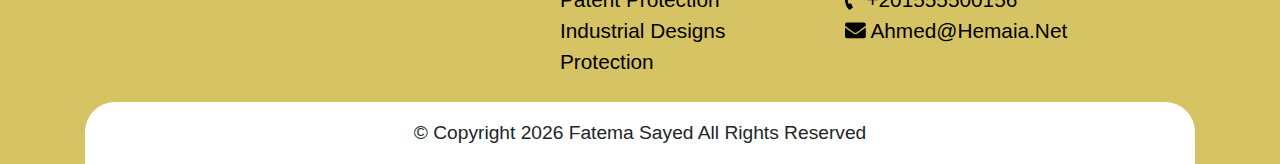
==== commit b168dae0: "Update index.html" ====
--- a/index.html
+++ b/index.html
@@ -338,7 +338,7 @@
 				<div class="col-md-2">
 					<div class="wedget-footer">
 						<div class="logo-footer text-center">
-							<img src="img/sitelogo.png" class="img-fluid d-block m-auto" alt="">
+							<img src="img/sitelogo3.png" class="img-fluid d-block m-auto" alt="">
 						</div>
 						<div class="social-footer mt-4  d-flex justify-content-center align-items-center">
 							<a href="https://www.facebook.com/officialNALandPartners" target="_blank"><i
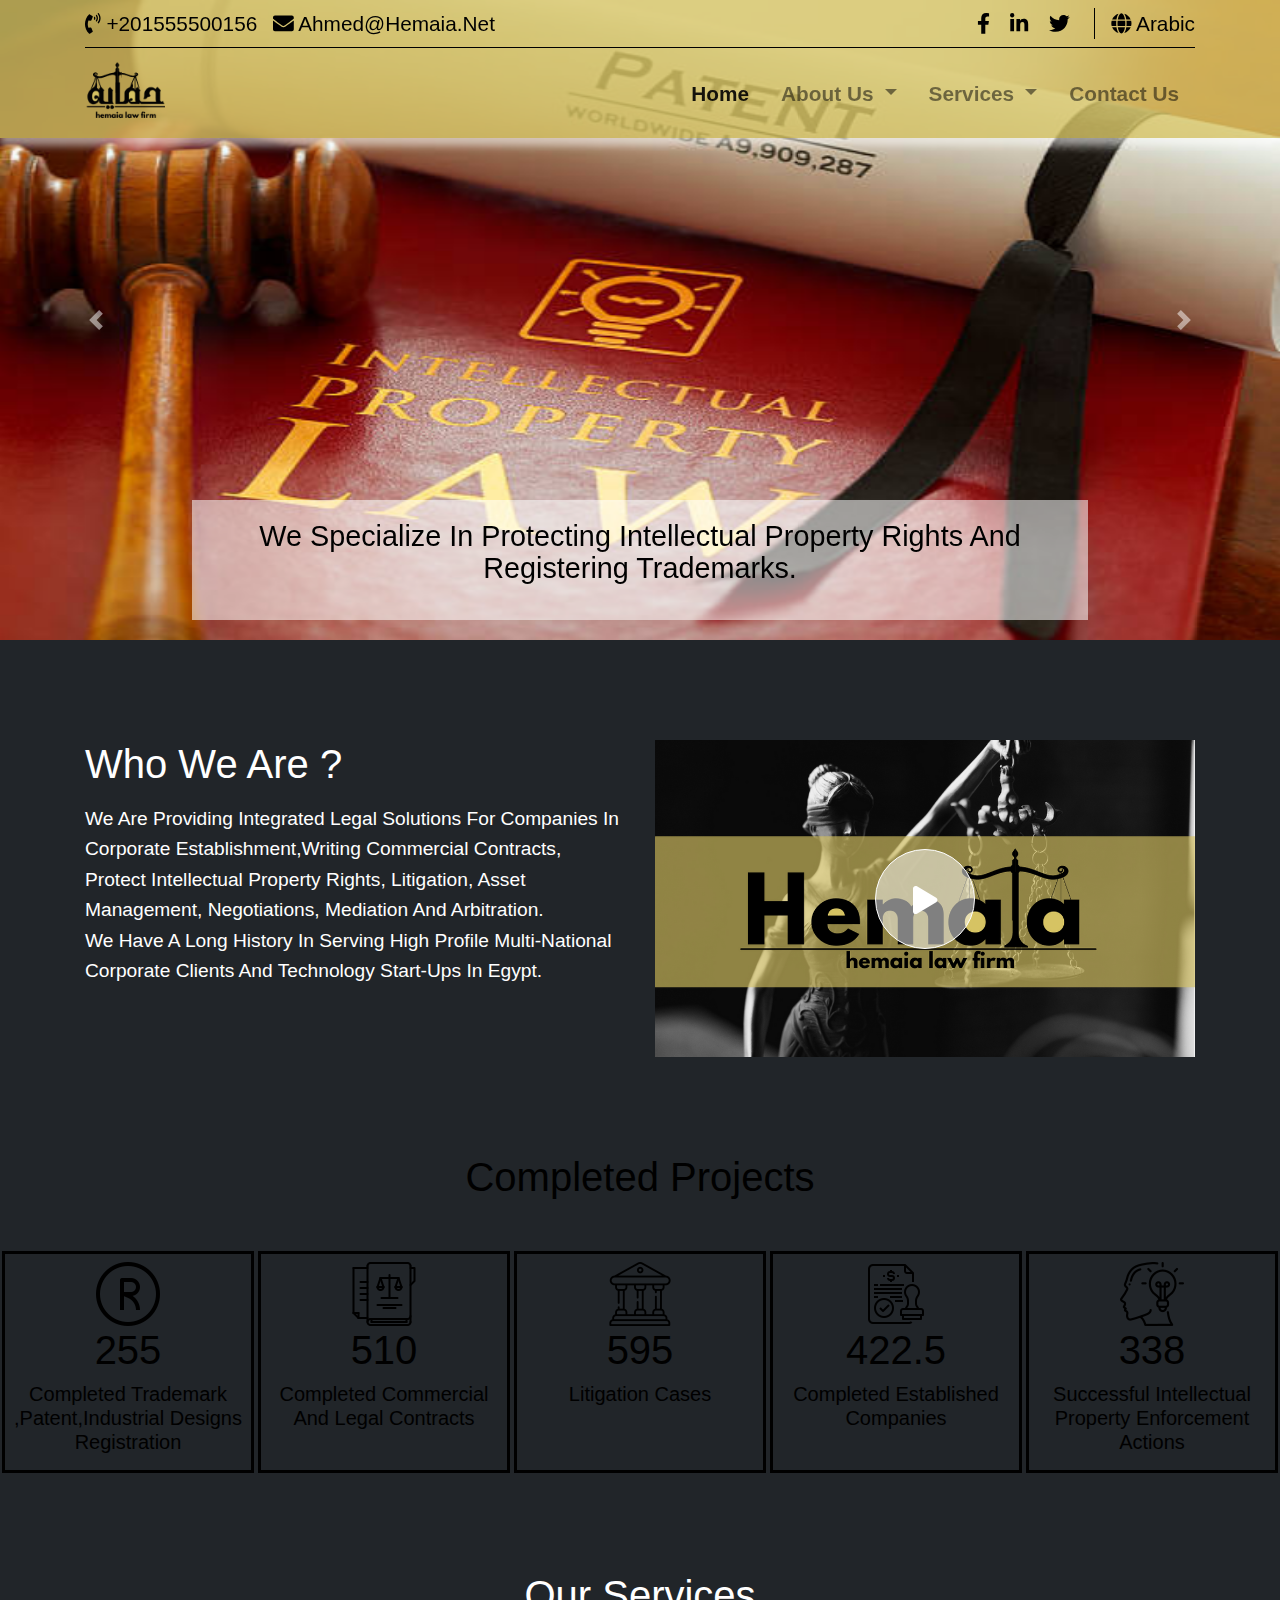
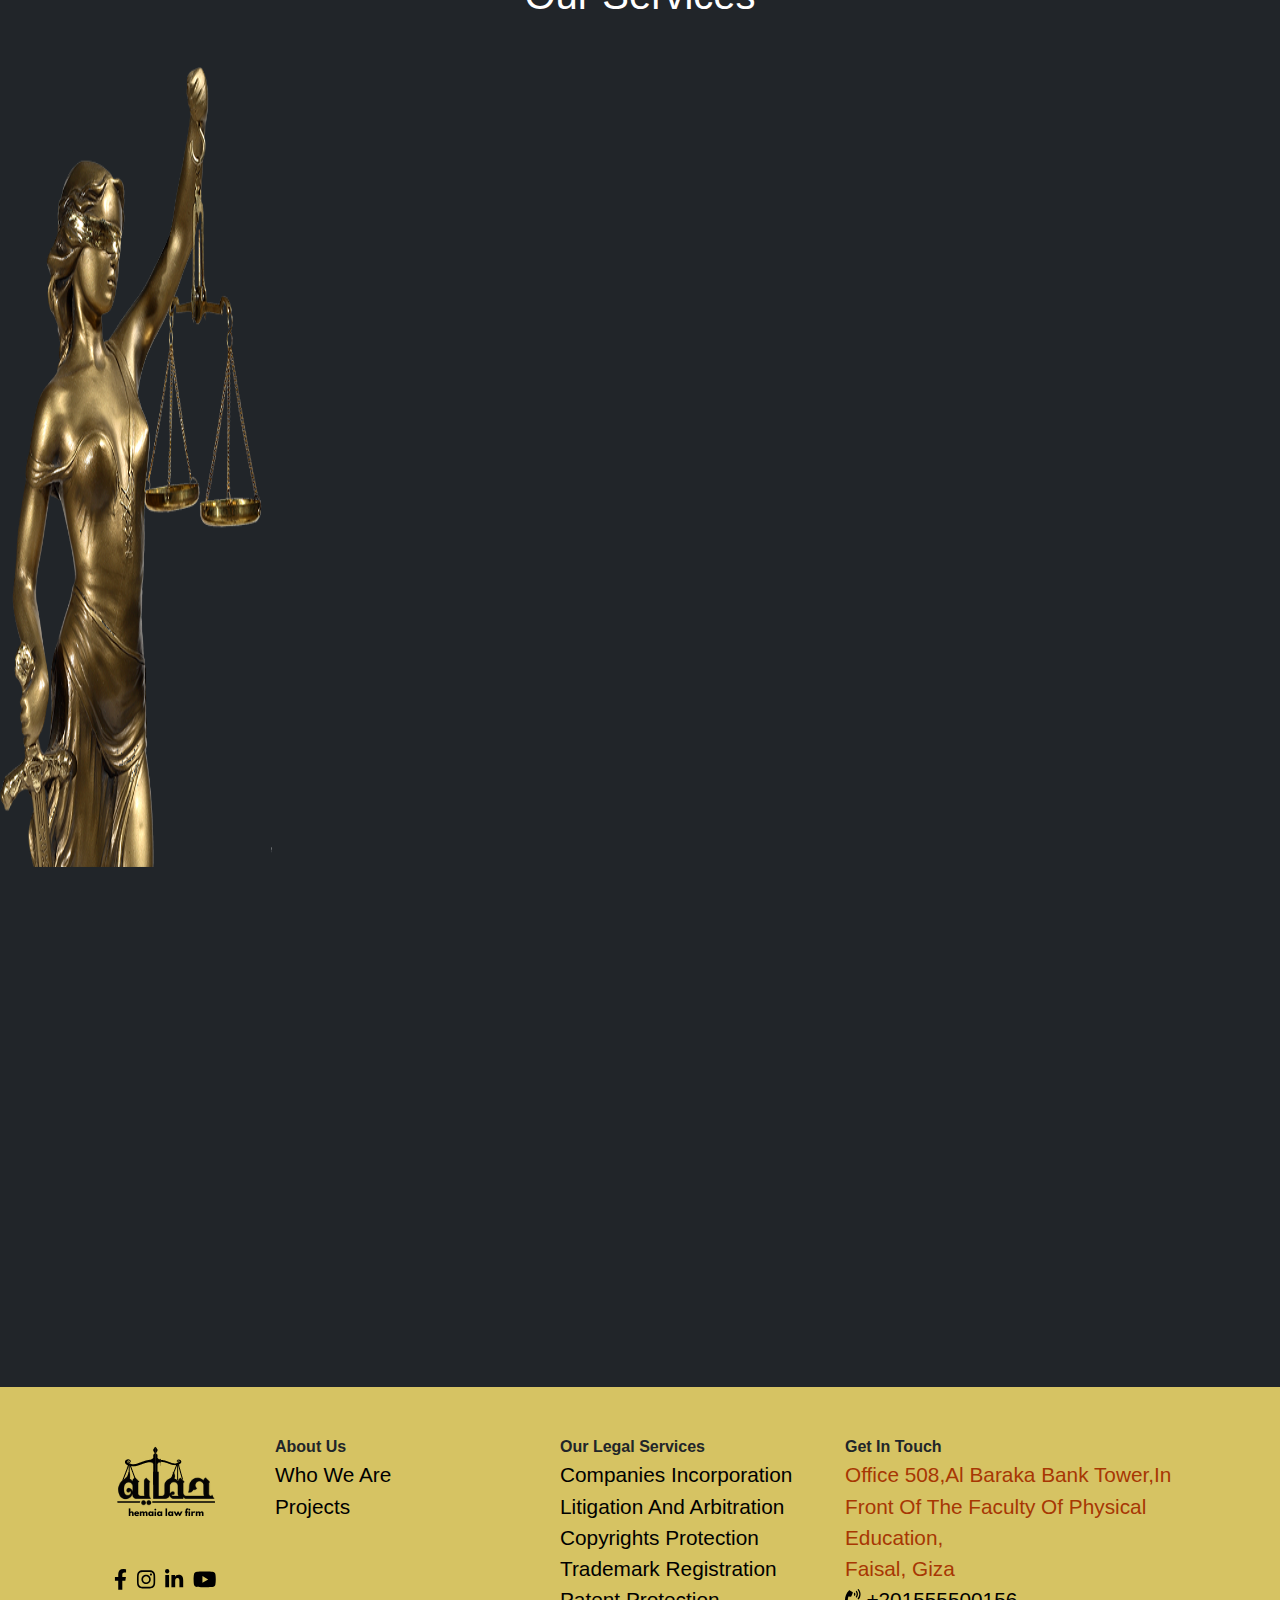
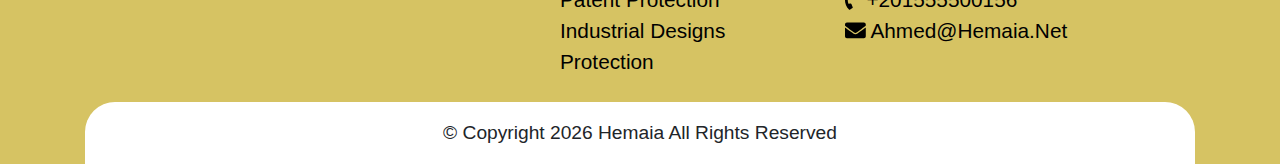
==== commit d8fd38d0: "Update index.html" ====
--- a/index.html
+++ b/index.html
@@ -10,7 +10,13 @@
 	<meta content=""
 		description="legal services,intellectual propperty law, Litigation And Arbitration Services,Industrial Design Protection ">
 	<link rel="shortcut icon" href="img/hemaia4.png">
-
+	<!-- Google Tag Manager -->
+<script>(function(w,d,s,l,i){w[l]=w[l]||[];w[l].push({'gtm.start':
+new Date().getTime(),event:'gtm.js'});var f=d.getElementsByTagName(s)[0],
+j=d.createElement(s),dl=l!='dataLayer'?'&l='+l:'';j.async=true;j.src=
+'https://www.googletagmanager.com/gtm.js?id='+i+dl;f.parentNode.insertBefore(j,f);
+})(window,document,'script','dataLayer','GTM-K5ZH3WS');</script>
+<!-- End Google Tag Manager -->
 	<!-- Bootstrap 4.5 CSS -->
 	<link rel="stylesheet" href="css/bootstrap.min.css">
 	<!-- Style CSS -->
@@ -23,6 +29,10 @@
 
 <body>
 
+	<!-- Google Tag Manager (noscript) -->
+<noscript><iframe src="https://www.googletagmanager.com/ns.html?id=GTM-K5ZH3WS"
+height="0" width="0" style="display:none;visibility:hidden"></iframe></noscript>
+<!-- End Google Tag Manager (noscript) -->
 	<!-- Top Bar -->
 	<header>
 		<div class="container">
@@ -88,31 +98,31 @@
 								services
 							</a>
 							<ul class="dropdown-menu" aria-labelledby="navbarDropdown">
-								<li><a class="dropdown-item" href="en/Companies-Incorporation.html">companies
+								<li><a class="dropdown-item" href="en/Companies-Incorporation">companies
 										Incorporation</a></li>
 								<li>
 									<hr class="dropdown-divider">
 								</li>
-								<li><a class="dropdown-item" href="en/Litigation-And-Arbitration.html">Litigation And
+								<li><a class="dropdown-item" href="en/Litigation-And-Arbitration">Litigation And
 										Arbitration</a></li>
 								<li>
 									<hr class="dropdown-divider">
 								</li>
-								<li><a class="dropdown-item" href="en/Copyrights-protection.html">Copyrights
+								<li><a class="dropdown-item" href="en/Copyrights-protection">Copyrights
 										protection</a></li>
 								<li>
 									<hr class="dropdown-divider">
 								</li>
-								<li><a class="dropdown-item" href="en/Trademark-Registration.html">Trademark
+								<li><a class="dropdown-item" href="en/Trademark-Registration">Trademark
 										Registration</a></li>
 								<li>
 									<hr class="dropdown-divider">
 								</li>
-								<li><a class="dropdown-item" href="en/Patent-Protection.html">patent protection</a></li>
-								<li>
-									<hr class="dropdown-divider">
-								</li>
-								<li><a class="dropdown-item" href="en/Industrial-Design-Protection.html">Industrial
+								<li><a class="dropdown-item" href="en/Patent-Protection">patent protection</a></li>
+								<li>
+									<hr class="dropdown-divider">
+								</li>
+								<li><a class="dropdown-item" href="en/Industrial-Design-Protection">Industrial
 										Designs Protection</a></li>
 							</ul>
 						</li>
@@ -260,7 +270,7 @@
 						<p> Incorporation is the legal process used to form a corporate entity or company
 							We are specialize in Arab and international corporate law
 						</p>
-						<button><a href="en/Companies-Incorporation.html">learn more</a></button>
+						<button><a href="en/Companies-Incorporation">learn more</a></button>
 					</div>
 				</div>
 
@@ -273,7 +283,7 @@
 							we providing you with a customized approach on protecting and enforcing your trademark(s)
 						</p>
 
-						<button><a href="en/Trademark-Registration.html">learn more</a></button>
+						<button><a href="en/Trademark-Registration">learn more</a></button>
 					</div>
 				</div>
 
@@ -286,7 +296,7 @@
 							patent owner's consent.
 
 						</p>
-						<button><a href="en/Patent-Protection.html">learn more</a></button>
+						<button><a href="en/Patent-Protection">learn more</a></button>
 					</div>
 				</div>
 
@@ -299,7 +309,7 @@
 							books, poems, blog posts, movies, architectural works, plays, and so much more!
 
 						</p>
-						<button><a href="en/Copyrights-protection.html">learn more</a></button>
+						<button><a href="en/Copyrights-protection">learn more</a></button>
 					</div>
 				</div>
 
@@ -311,7 +321,7 @@
 							articles bearing or embodying a design which is a copy, or substantially a copy, of the
 							protected design,
 						</p>
-						<button><a href="en/Industrial-Design-Protection.html">learn more</a></button>
+						<button><a href="en/Industrial-Design-Protection">learn more</a></button>
 					</div>
 				</div>
 
@@ -321,7 +331,7 @@
 						<h3>Litigation and Arbitration services</h3>
 						<p>We resolve disputes between parties in local and international courts
 						</p>
-						<button><a href="en/Litigation-And-Arbitration.html">learn more</a></button>
+						<button><a href="en/Litigation-And-Arbitration">learn more</a></button>
 					</div>
 				</div>
 			</div>
@@ -366,17 +376,17 @@
 					<div class="wedget-footer">
 						<strong class="title d-block">our legal Services</strong>
 						<ul>
-							<li><a href="en/Companies-Incorporation.html">companies Incorporation</a></li>
-
-							<li><a href="en/Litigation-And-Arbitration.html">Litigation And Arbitration</a></li>
-
-							<li><a href="en/Copyrights-protection.html">Copyrights protection</a></li>
-
-							<li><a href="en/Trademark-Registration.html">Trademark Registration</a></li>
-
-							<li><a href="en/Patent-Protection.html">patent protection</a></li>
-
-							<li><a href="en/Industrial-Design-Protection.html">Industrial Designs Protection</a></li>
+							<li><a href="en/Companies-Incorporation">companies Incorporation</a></li>
+
+							<li><a href="en/Litigation-And-Arbitration">Litigation And Arbitration</a></li>
+
+							<li><a href="en/Copyrights-protection">Copyrights protection</a></li>
+
+							<li><a href="en/Trademark-Registration">Trademark Registration</a></li>
+
+							<li><a href="en/Patent-Protection">patent protection</a></li>
+
+							<li><a href="en/Industrial-Design-Protection">Industrial Designs Protection</a></li>
 						</ul>
 					</div>
 				</div>
@@ -402,7 +412,7 @@
 						var d = new Date();
 						document.write(d.getFullYear());
 					</script>
-					fatema sayed All Rights Reserved
+					hemaia All Rights Reserved
 				</p>
 				<!--<p class="m-0">Design and Developed <a href="">E-Bakers</a></p>-->
 			</div>
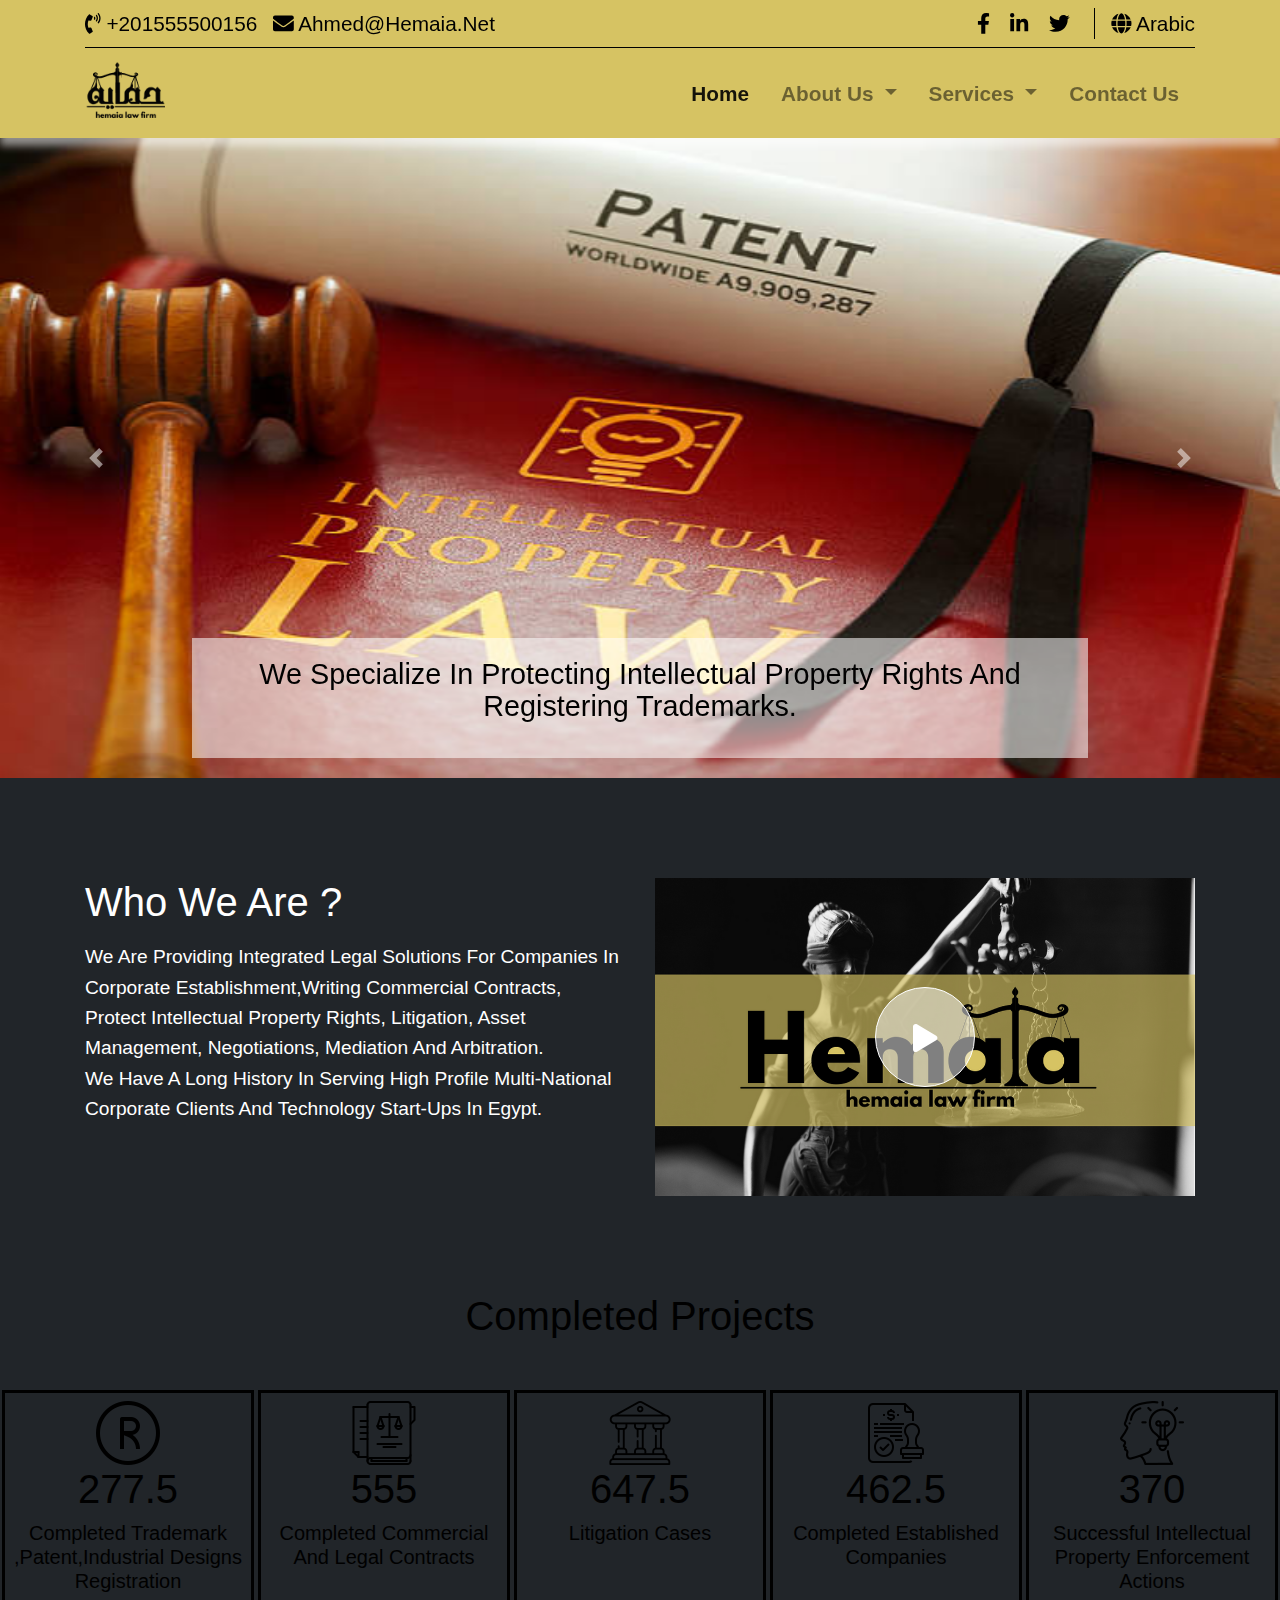
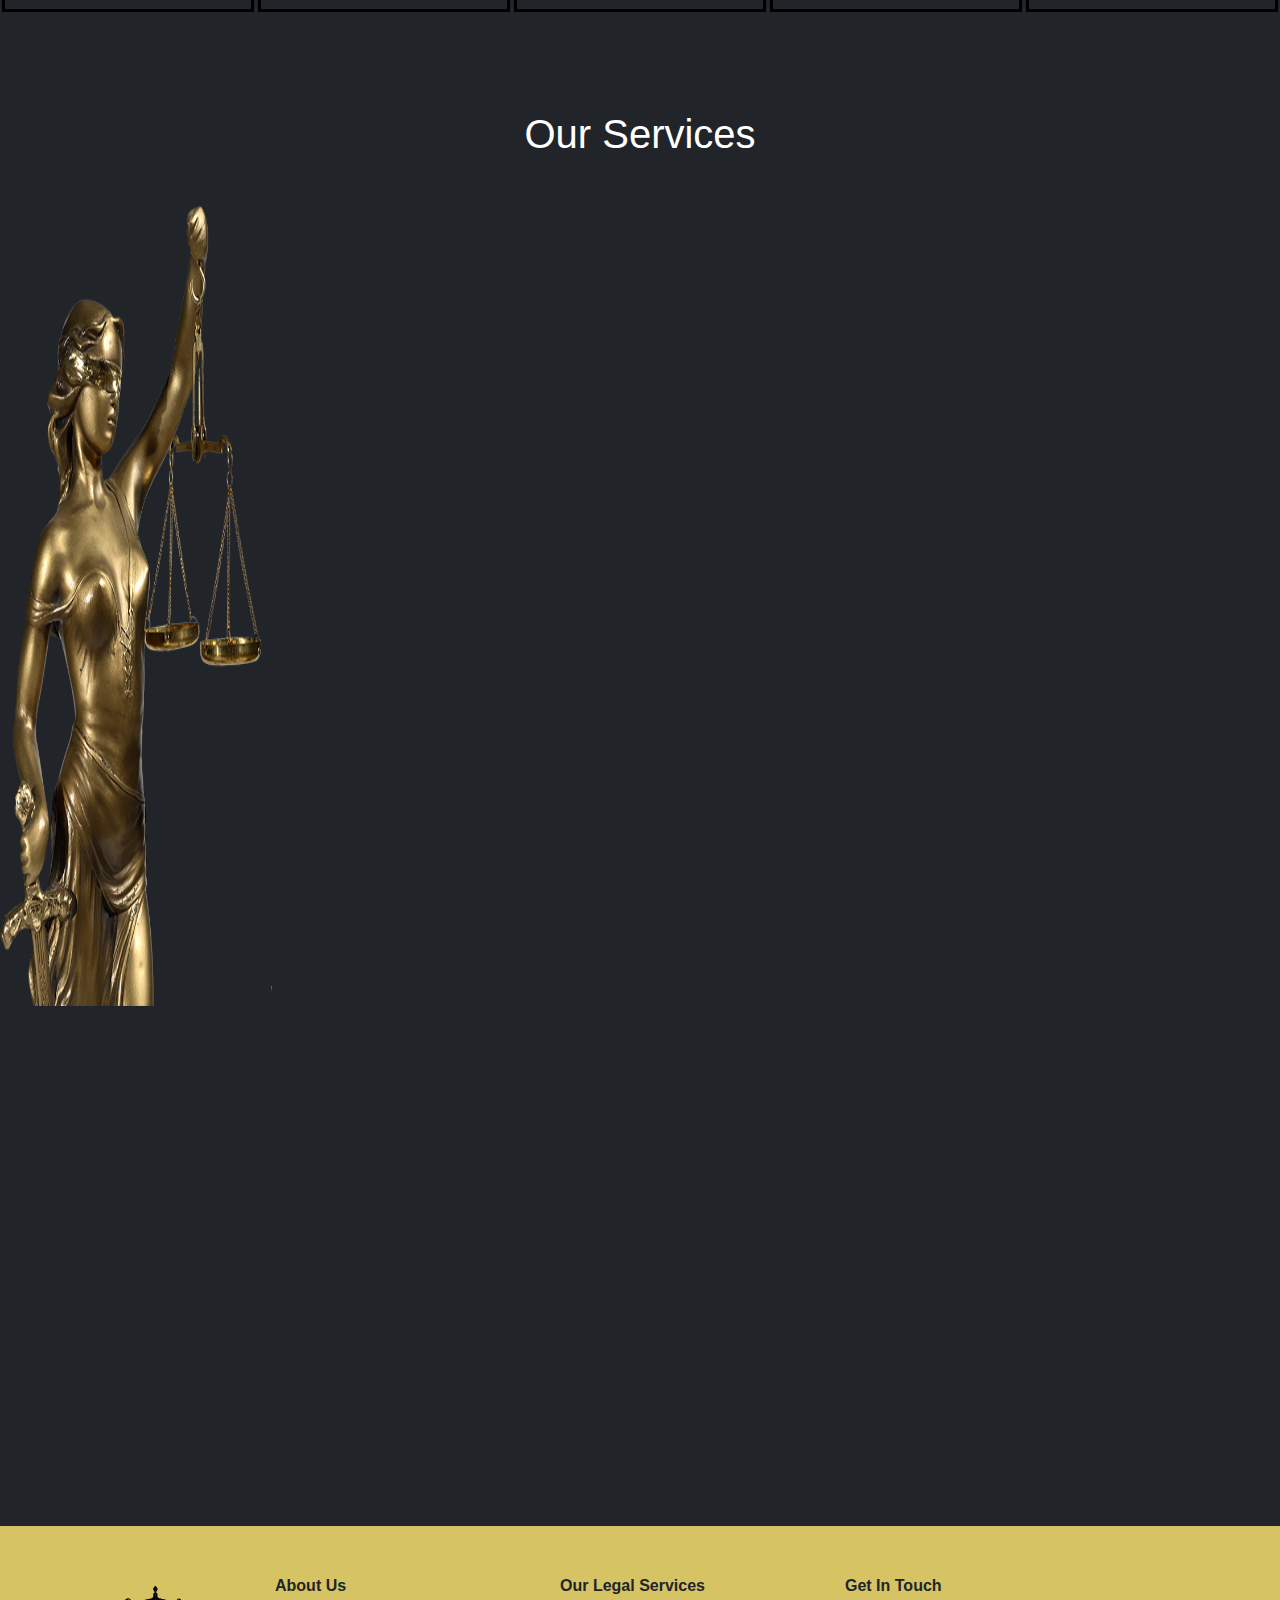
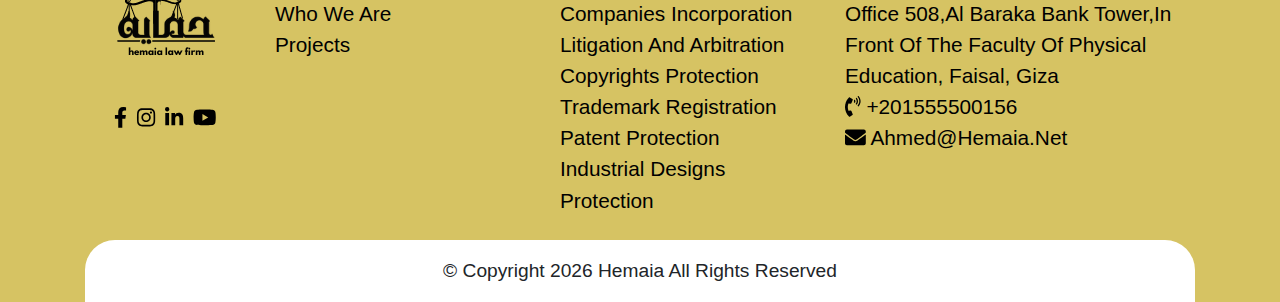
==== commit 32b48973: "Update index.html" ====
--- a/index.html
+++ b/index.html
@@ -41,7 +41,7 @@
 					<div class="left-head">
 						<a href="tel:+201555500156"><i class="fas fa-phone-volume"></i> <span
 								class="phone-rtl">+201555500156</span> </a>
-						<a href="mailto:ahmed@hemaia.net"><i class="fas fa-envelope"></i>
+						<a id="mail" href="mailto:ahmed@hemaia.net"><i class="fas fa-envelope"></i>
 							ahmed@hemaia.net</a>
 					</div>
 					<div class="right-head d-flex align-items-center">
@@ -395,8 +395,9 @@
 						<strong class="title d-block">Get In Touch</strong>
 						<ul class="d-block contact-info-footer">
 							<li class="address">
-								Office 508,Al Baraka Bank Tower,In front of the Faculty of Physical Education,<br>
-								Faisal, Giza
+								<a href="https://goo.gl/maps/5DHenUWC9wsZYKBH9">Office 508,Al Baraka Bank Tower,In front of the Faculty of Physical Education,
+									Faisal, Giza</a>
+								
 							</li>
 							<li><a href="tel:+201555500156"><i class="fas fa-phone-volume"></i> <span
 										class="phone-rtl">+201555500156</span> </a></li>
--- a/css/style.css
+++ b/css/style.css
@@ -47,12 +47,12 @@
 
 /*============= TOP BAR HEADER =============*/
 header {
- position:absolute;
+ position:relative;
   top: 0;
   left: 0;
   width: 100%;
   z-index: 9;
-  background-color:#d6c363cb;
+  background-color:#d6c363;
   box-shadow: 0 .5rem .5rem rgba(255, 255, 255, 0.541);
   
 }
@@ -436,8 +436,12 @@
   .head-header > div.d-flex {
     flex-direction: column;
   }
-  .head-header .left-head{
+ .head-header .left-head{
     padding-bottom: 10px;
+    text-align: center;
+  }
+  #mail{
+    display: flex;
   }
 }
 
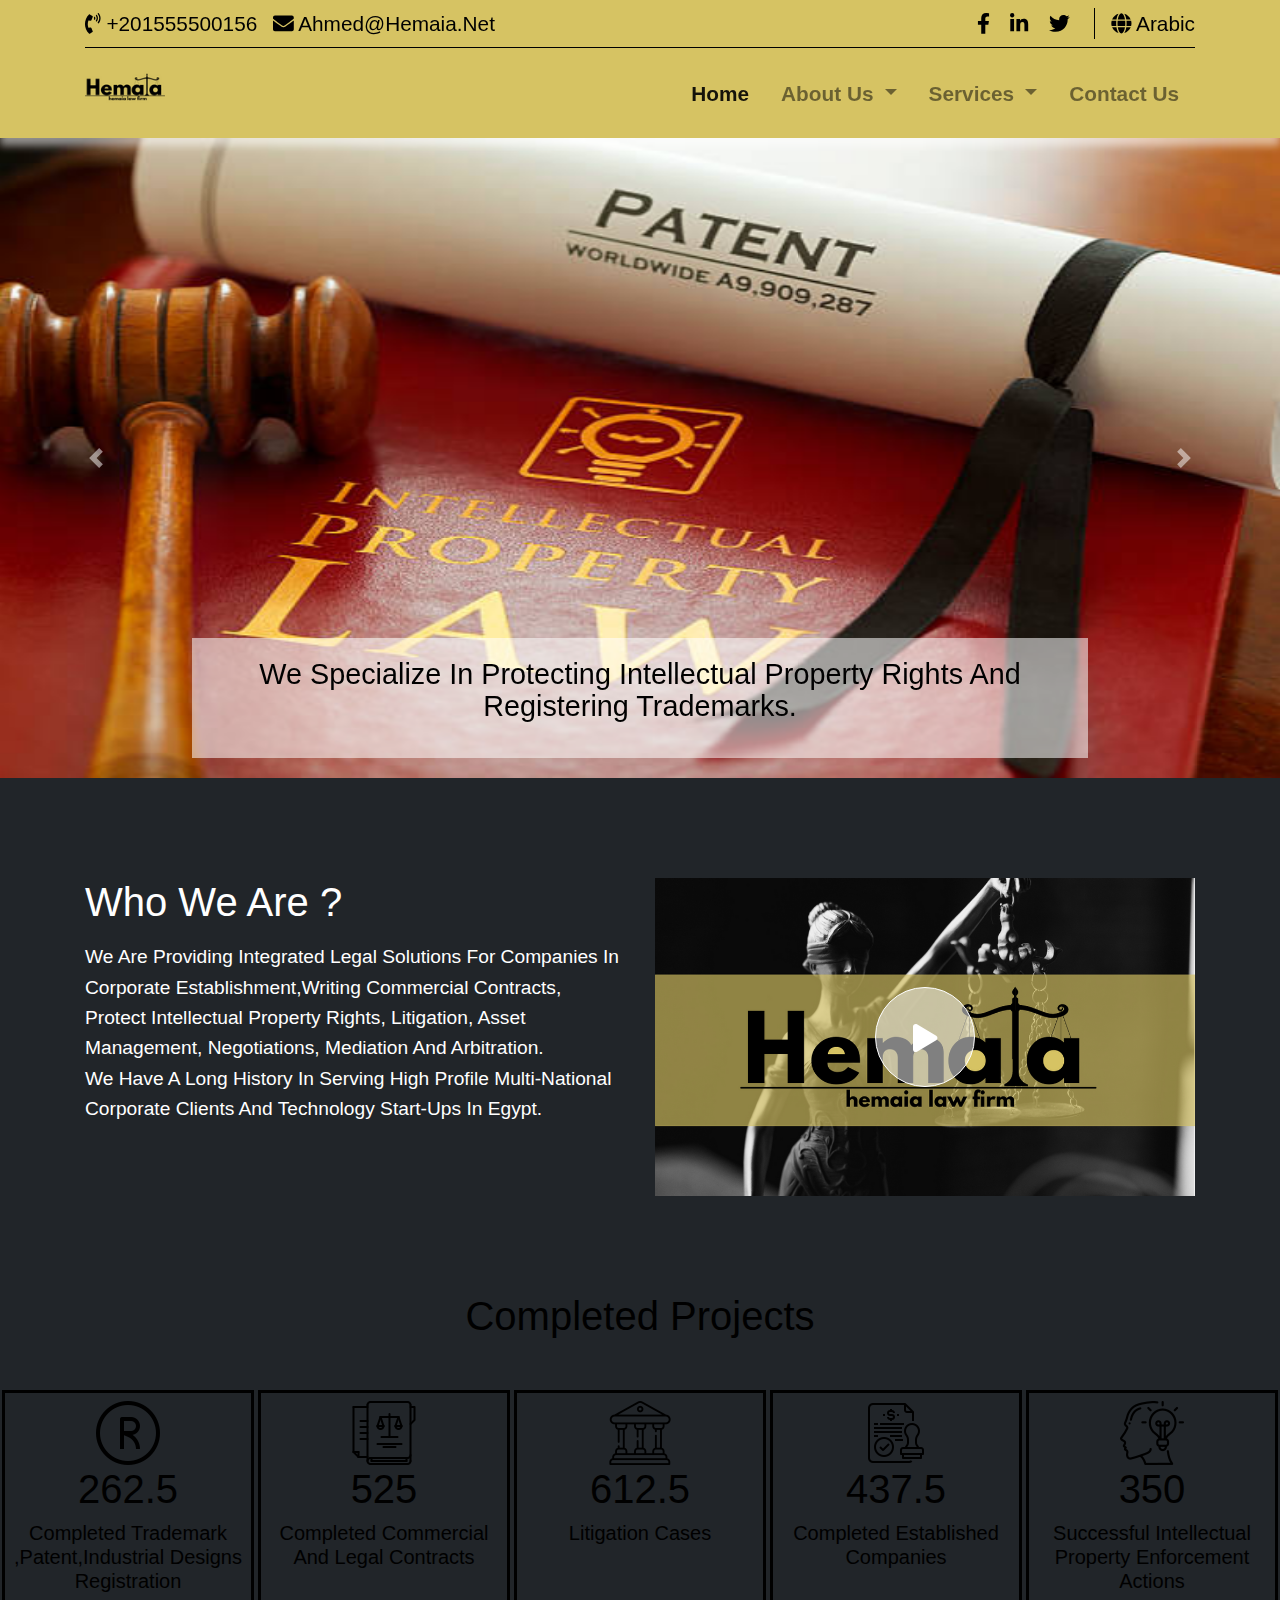
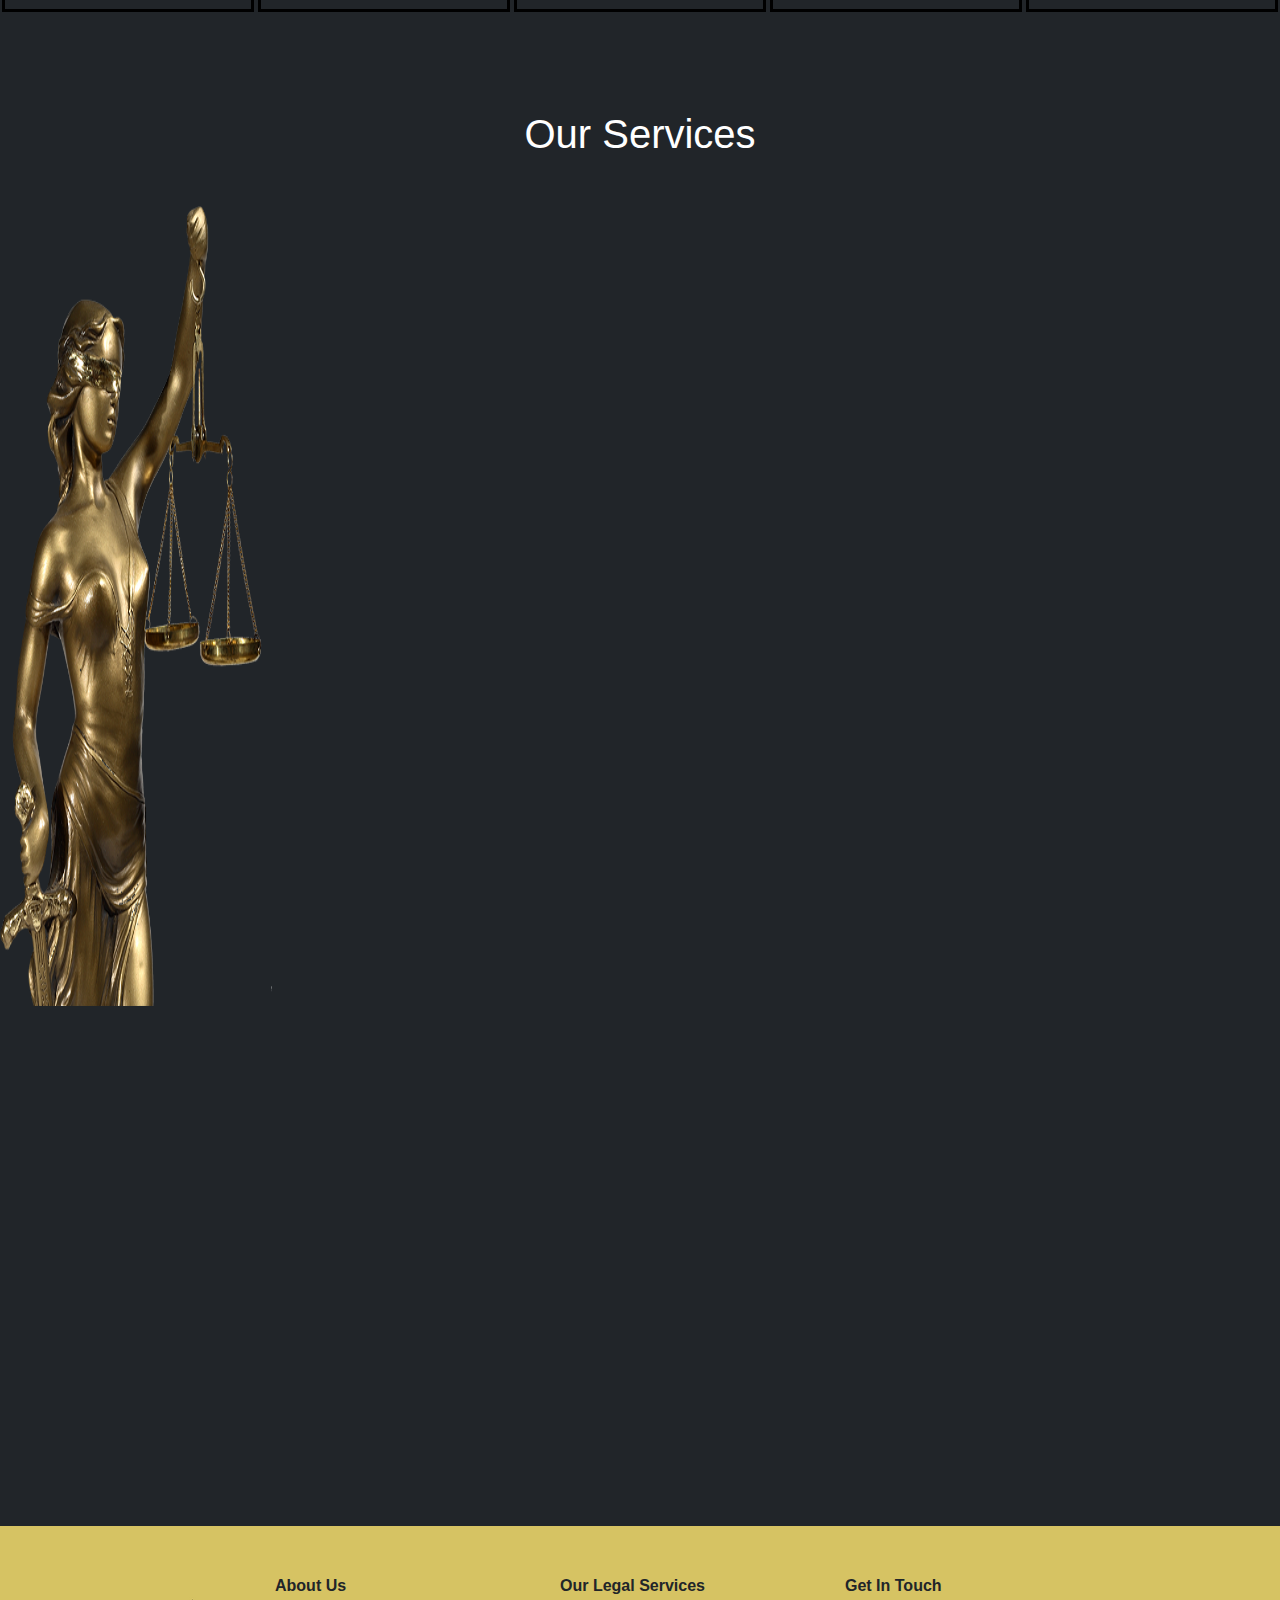
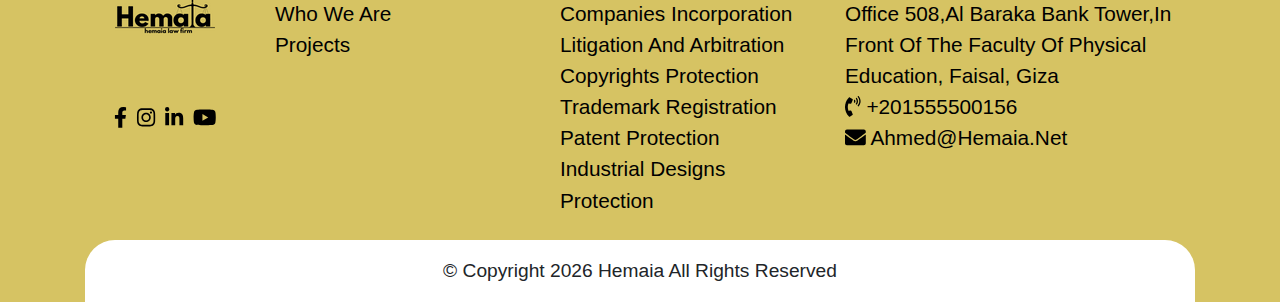
==== commit bb851740: "Update index.html" ====
--- a/index.html
+++ b/index.html
@@ -65,7 +65,7 @@
 
 			<!-- Navigation -->
 			<nav class="navbar navbar-expand-lg navbar-light">
-				<a class="navbar-brand" href="index.html"><img src="img/sitelogo3.png" alt="logo"></a>
+				<a class="navbar-brand" href="index.html"><img src="img/sitelogo.png" alt="logo"></a>
 				<button class="navbar-toggler" type="button" data-toggle="collapse" data-target="#navbarResponsive">
 					<span class="navbar-toggler-icon"></span>
 				</button>
@@ -348,7 +348,7 @@
 				<div class="col-md-2">
 					<div class="wedget-footer">
 						<div class="logo-footer text-center">
-							<img src="img/sitelogo3.png" class="img-fluid d-block m-auto" alt="">
+							<img src="img/sitelogo.png" class="img-fluid d-block m-auto" alt="">
 						</div>
 						<div class="social-footer mt-4  d-flex justify-content-center align-items-center">
 							<a href="https://www.facebook.com/officialNALandPartners" target="_blank"><i
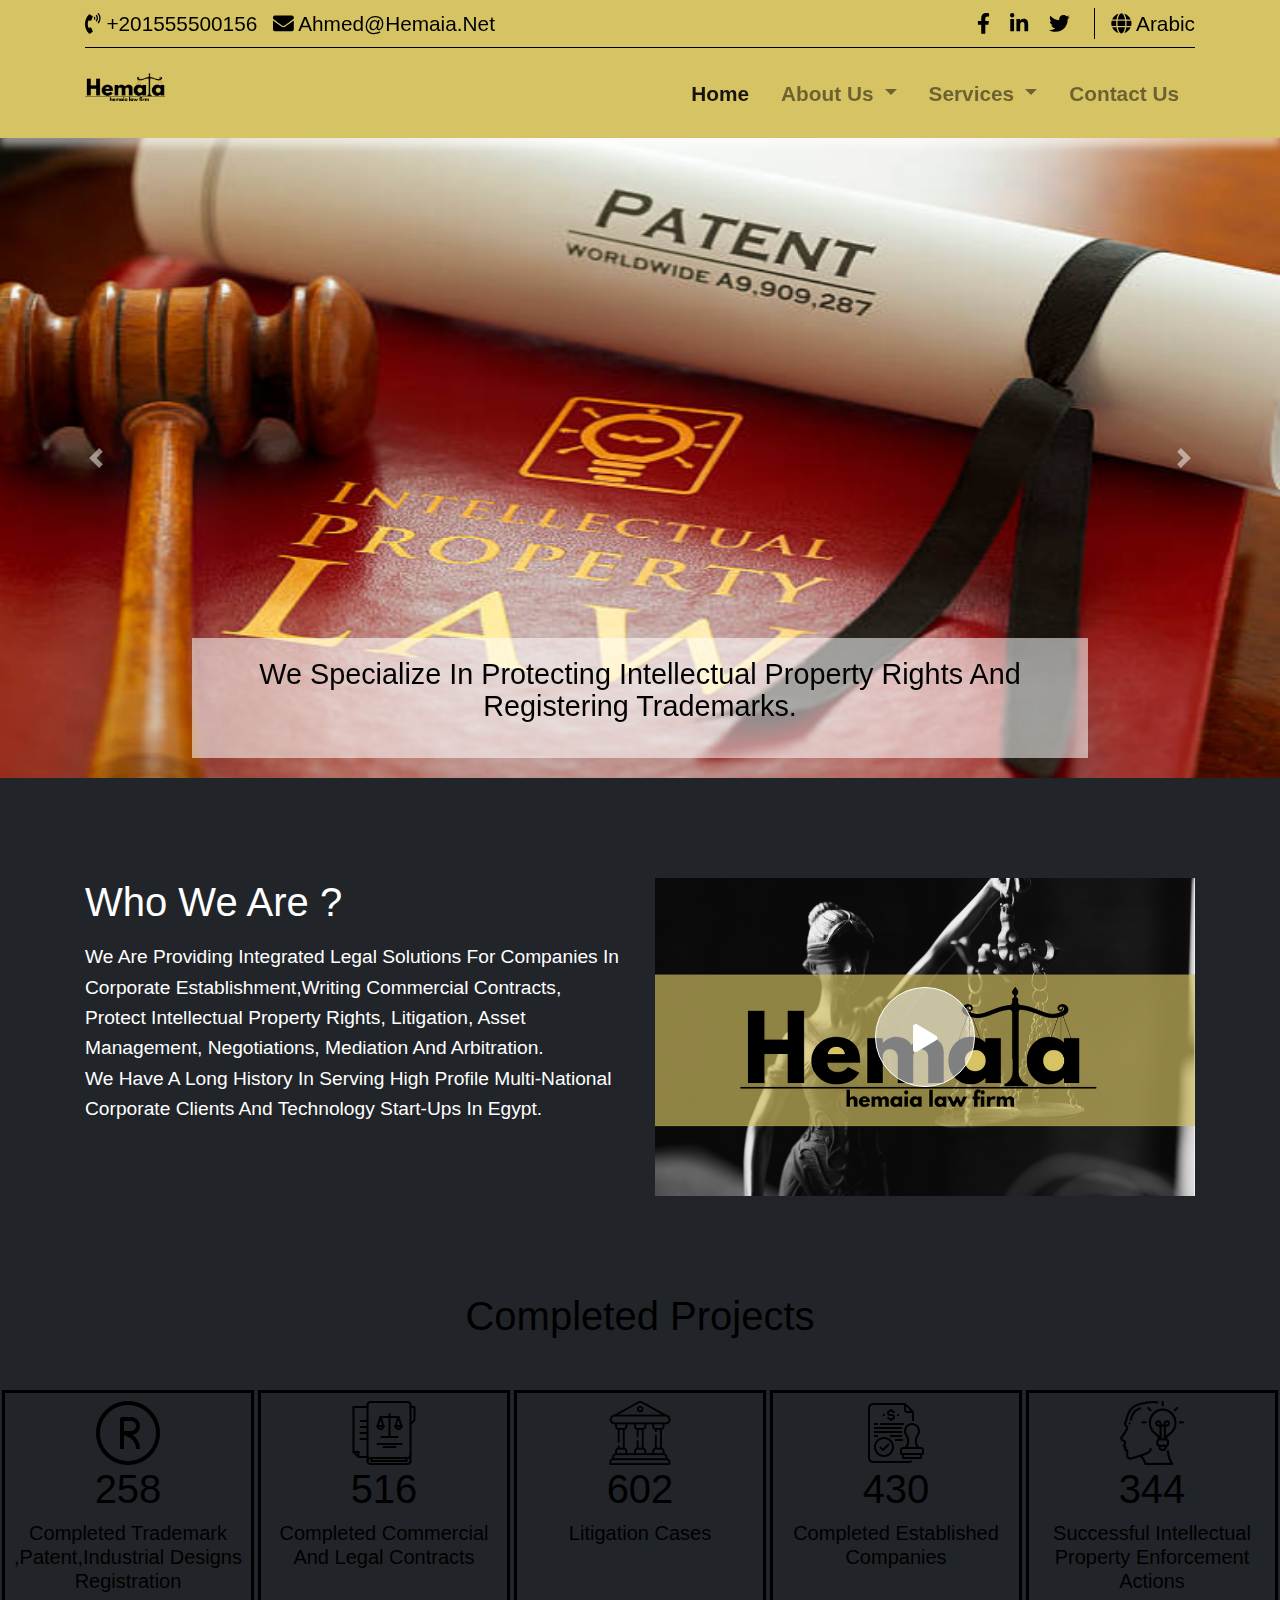
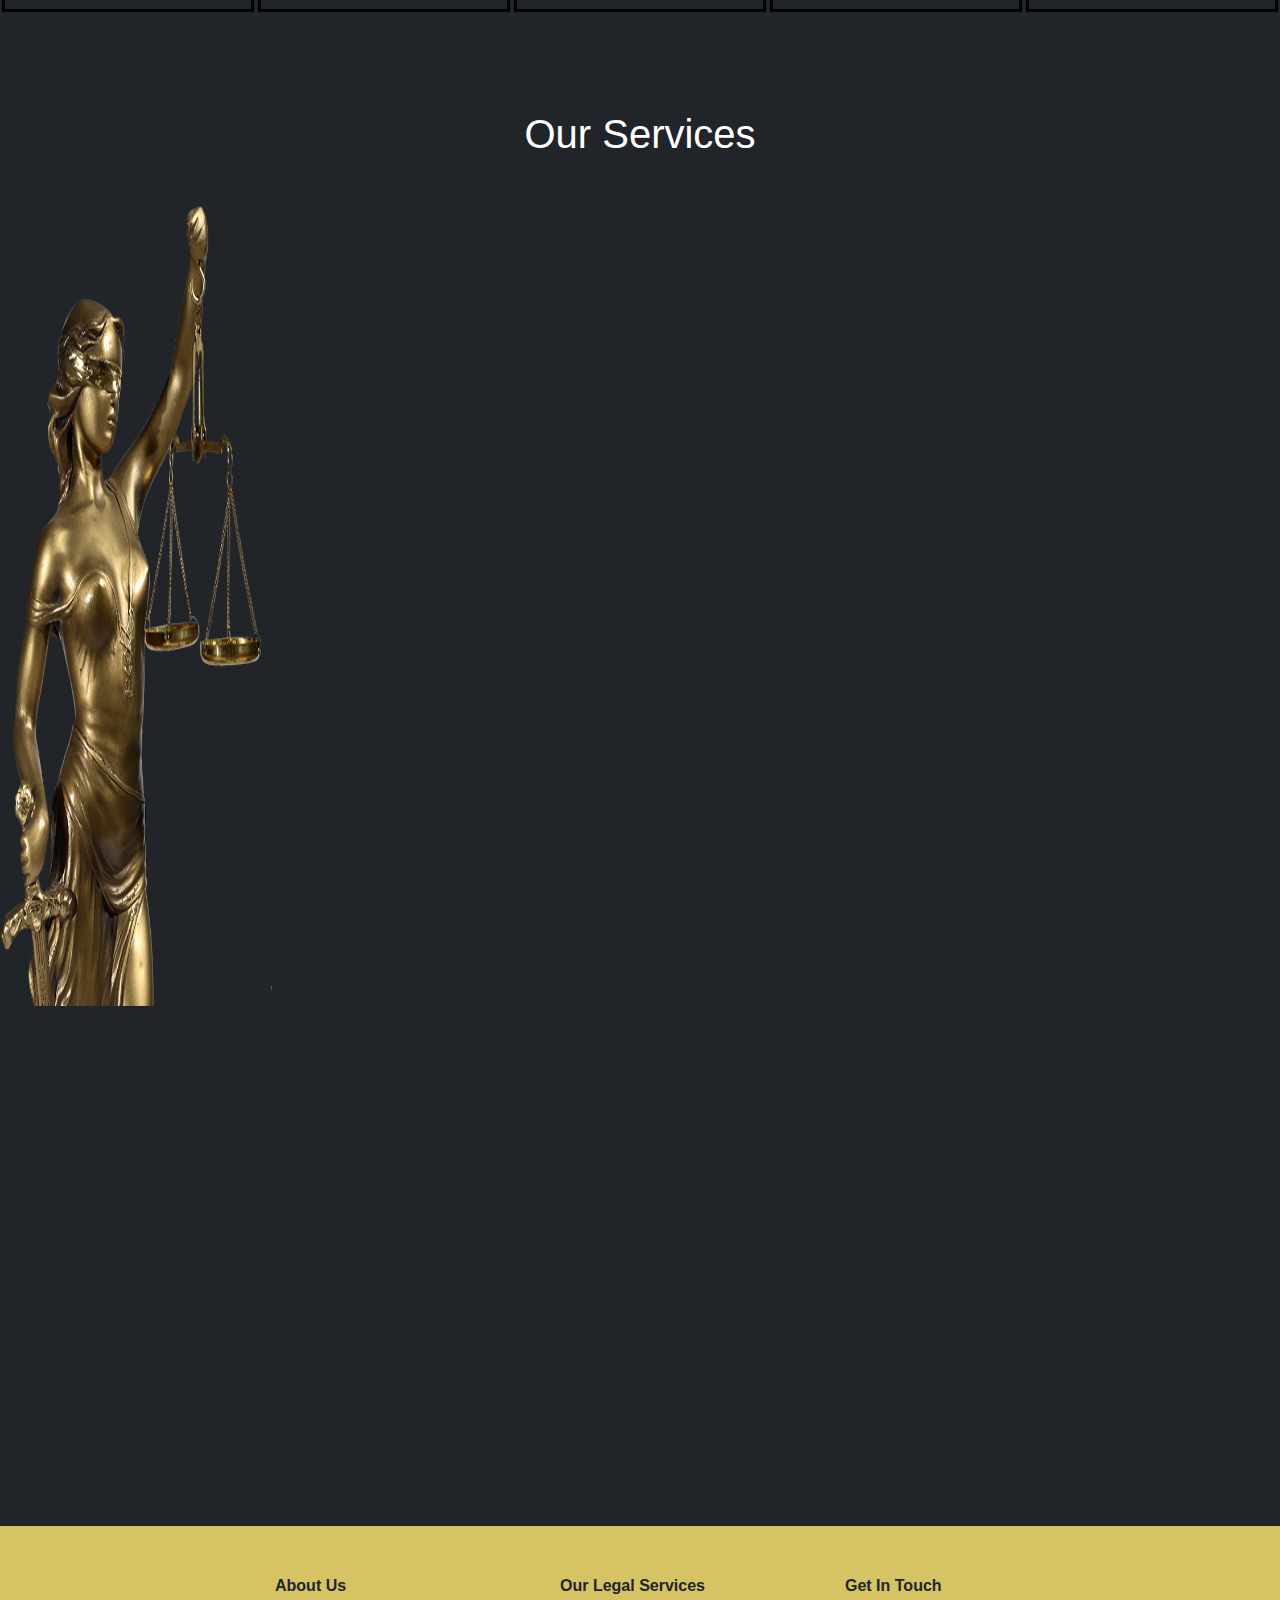
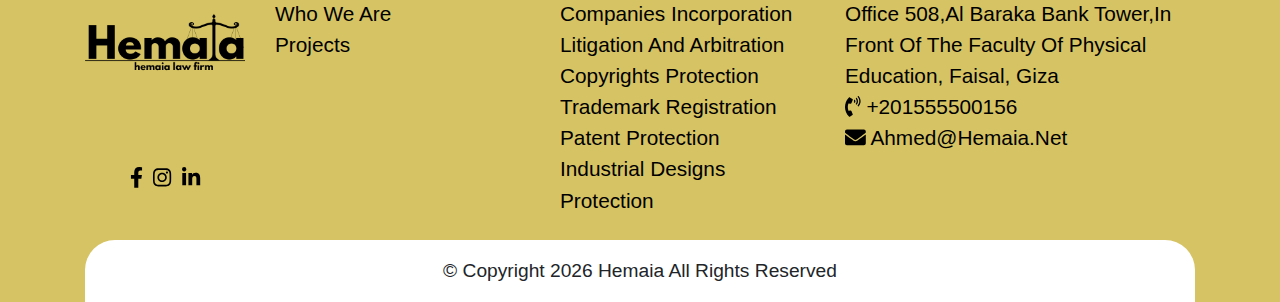
==== commit 4e0ea89a: "Update index.html" ====
--- a/index.html
+++ b/index.html
@@ -357,8 +357,7 @@
 									class="fab fab fa-instagram"></i></a>
 							<a href="https://www.linkedin.com/company/nal-&amp;-partners/" target="_blank"><i
 									class="fab fab fa-linkedin-in"></i></a>
-							<a href="https://www.youtube.com/channel/UCwtufWCZyYwvlCOz3Xok8Og" target="_blank"><i
-									class="fab fab fa-youtube"></i></a>
+						
 						</div>
 					</div>
 				</div>
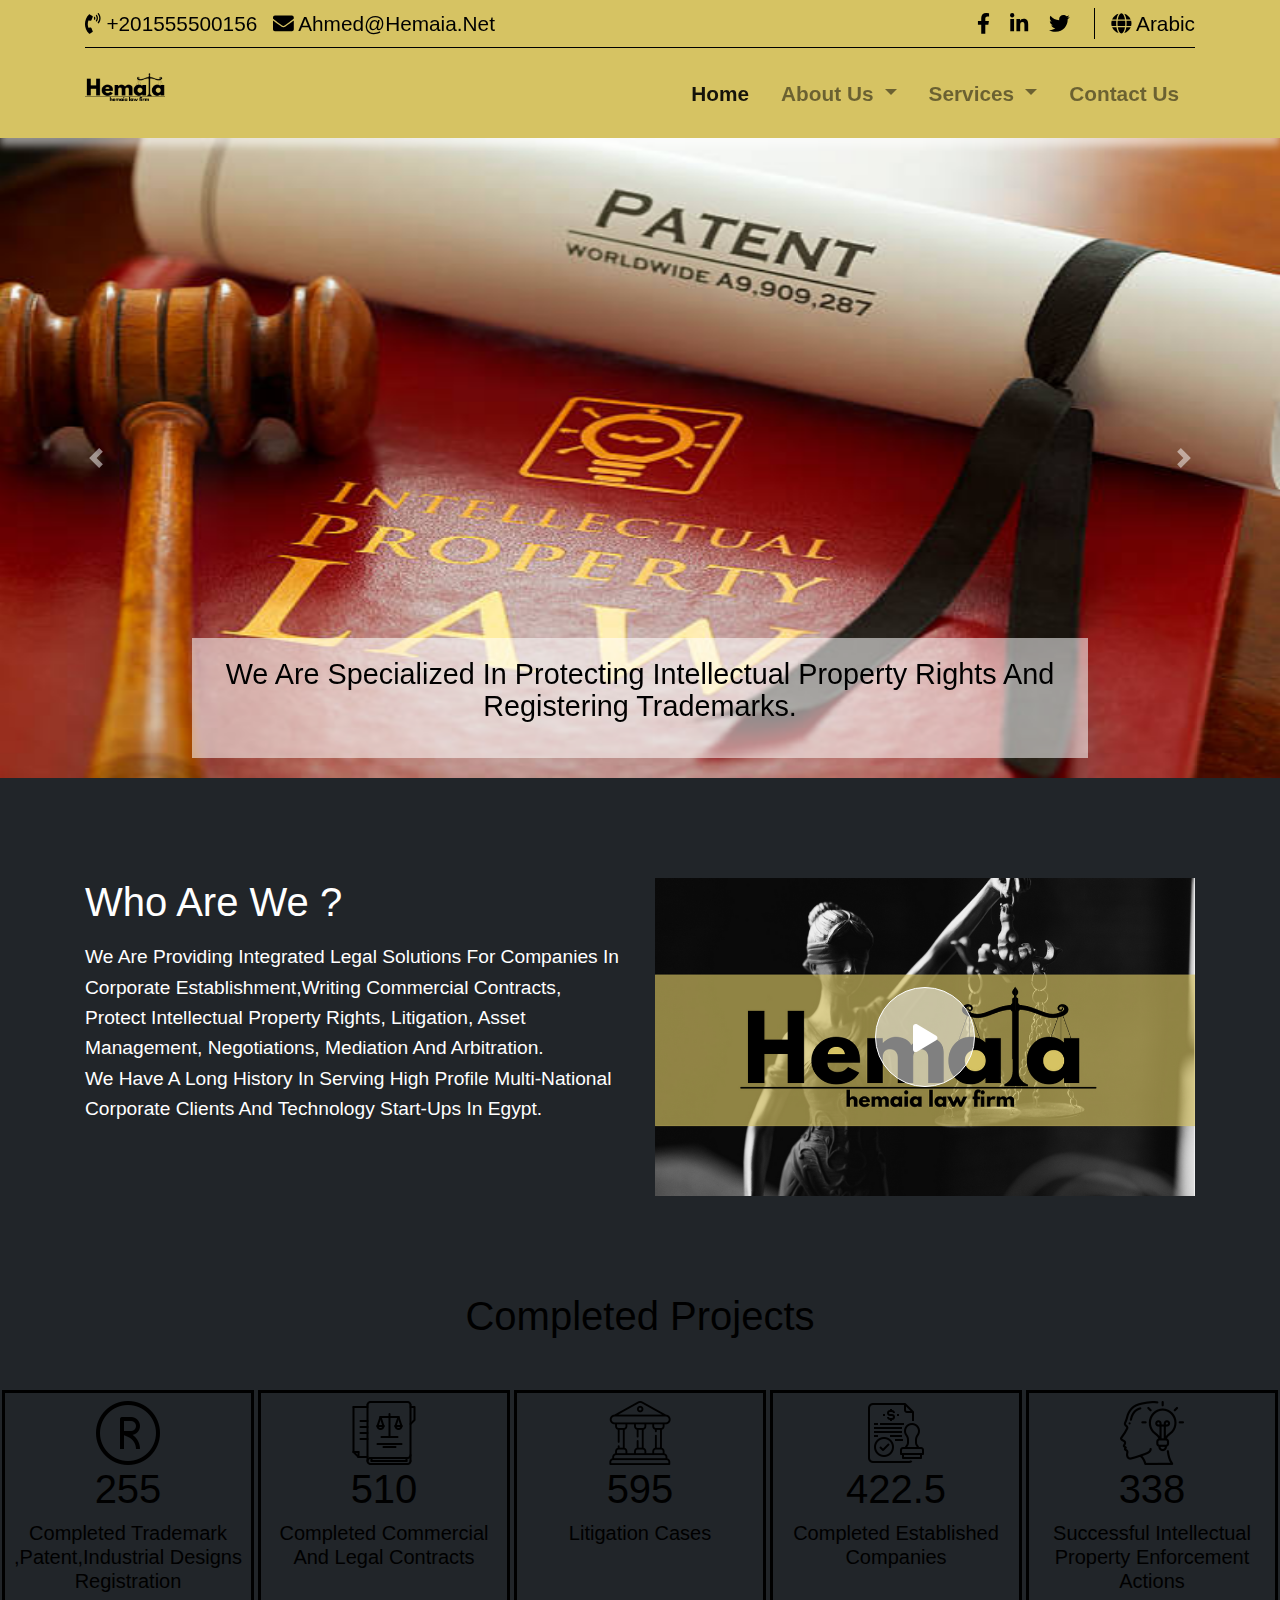
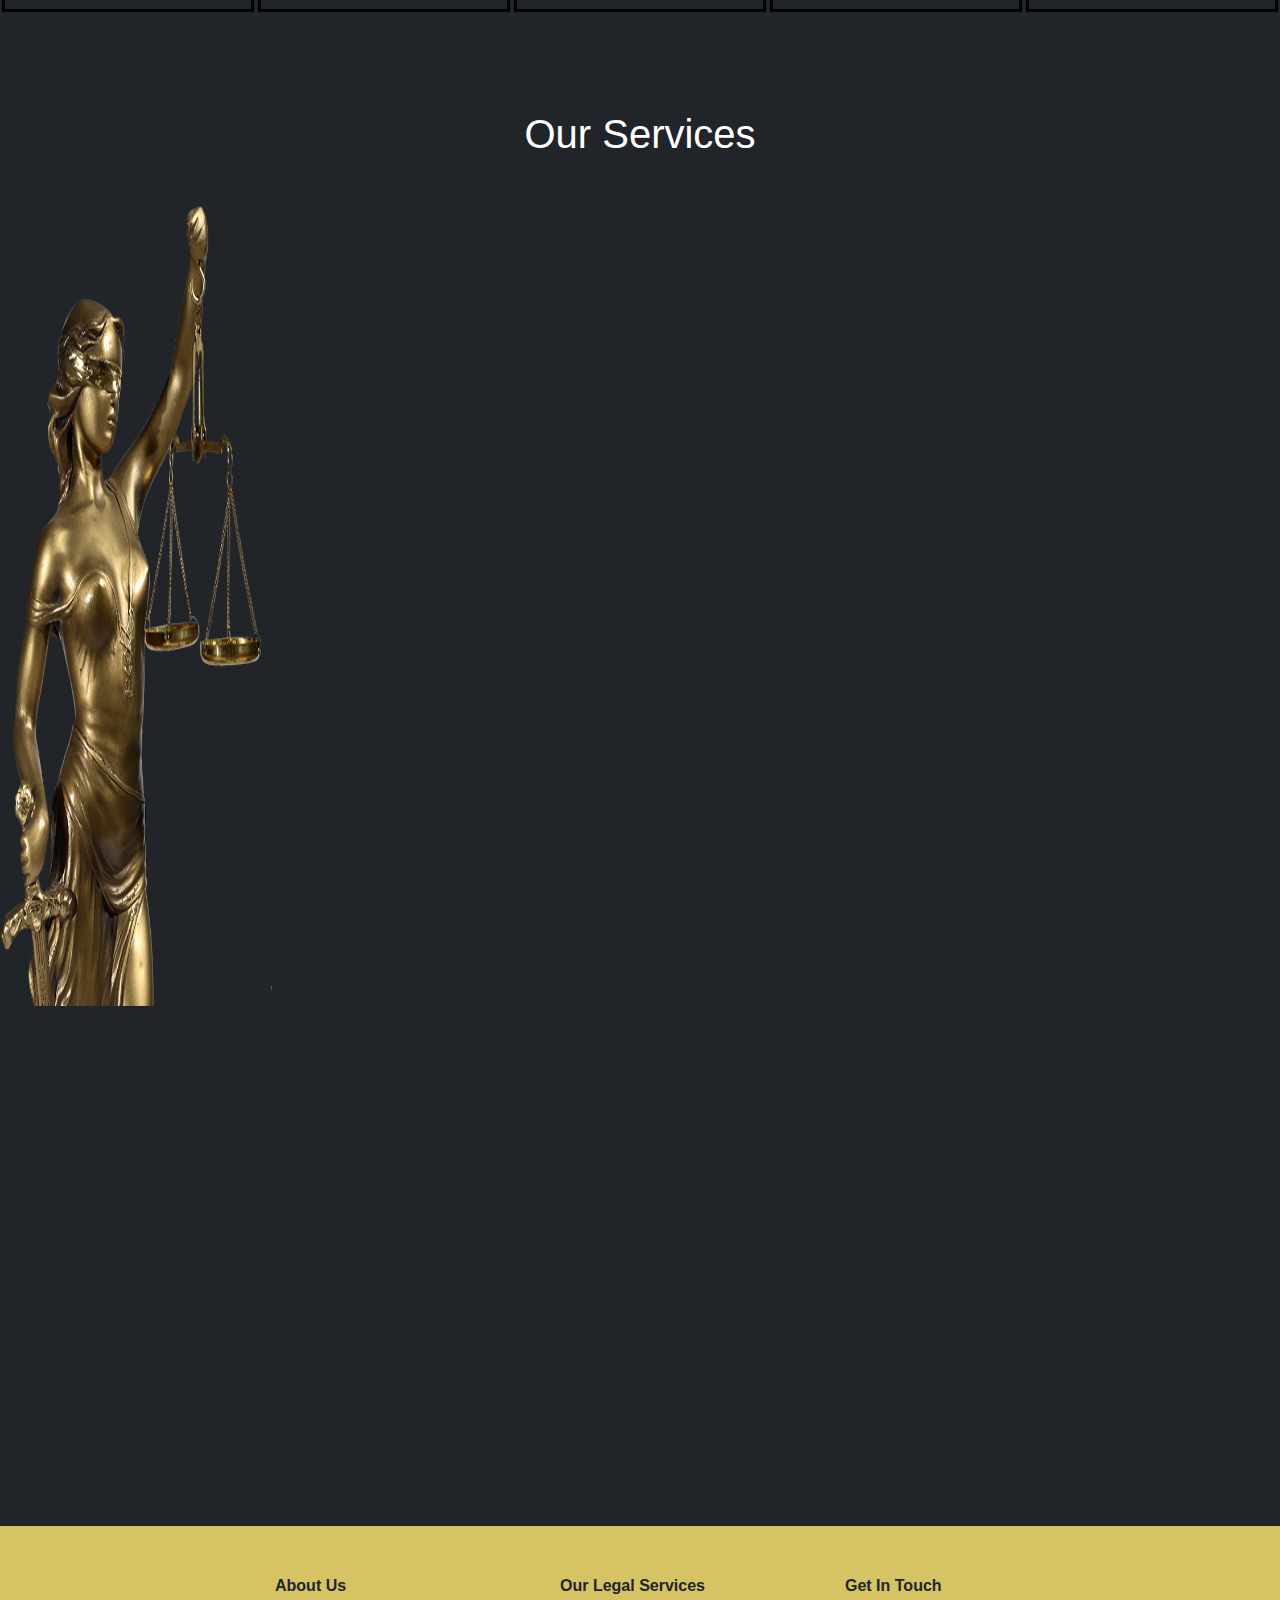
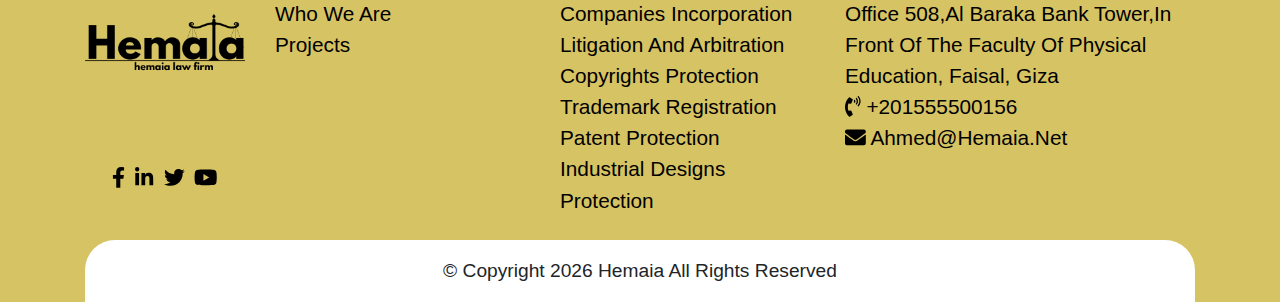
==== commit 203a50ea: "Update index.html" ====
--- a/index.html
+++ b/index.html
@@ -147,7 +147,7 @@
 					<img src="img/carousel/1.jpg" class="w-100" alt="...">
 					<div class="carousel-caption d-md-block" data-aos="zoom-in">
 
-						<p>We specialize in protecting intellectual property rights and registering trademarks.</p>
+						<p>We are specialized in protecting intellectual property rights and registering trademarks.</p>
 					</div>
 				</div>
 				<div class="carousel-item">
@@ -188,7 +188,7 @@
 				<div class="row">
 					<div class="col-md-6">
 						<div class="txt-about">
-							<strong class="h1 d-block">Who We Are ?</strong>
+							<strong class="h1 d-block">Who Are We ?</strong>
 							<p>
 							</p>
 							<p>we are Providing integrated legal solutions for companies in corporate establishment,Writing commercial contracts, protect intellectual property rights, litigation, asset management, negotiations, mediation and arbitration.
@@ -351,12 +351,14 @@
 							<img src="img/sitelogo.png" class="img-fluid d-block m-auto" alt="">
 						</div>
 						<div class="social-footer mt-4  d-flex justify-content-center align-items-center">
-							<a href="https://www.facebook.com/officialNALandPartners" target="_blank"><i
+							<a href="https://www.facebook.com/hemaialaw" target="_blank"><i
 									class="fab fab fa-facebook-f"></i></a>
-							<a href="https://www.instagram.com/nal.law.firm" target="_blank"><i
-									class="fab fab fa-instagram"></i></a>
-							<a href="https://www.linkedin.com/company/nal-&amp;-partners/" target="_blank"><i
+							<a href="https://www.linkedin.com/company/hemaialaw" target="_blank"><i
 									class="fab fab fa-linkedin-in"></i></a>
+							<a href="https://www.twitter.com/hemaialaw" target="_blank"><i
+									class="fab fab fa-twitter"></i></a>
+							<a href="https://youtube.com/channel/UCYNuR0kN4__FtM0yuTVEX0g" target="_blank"><i
+									class="fab fab fa-youtube"></i></a>
 						
 						</div>
 					</div>
